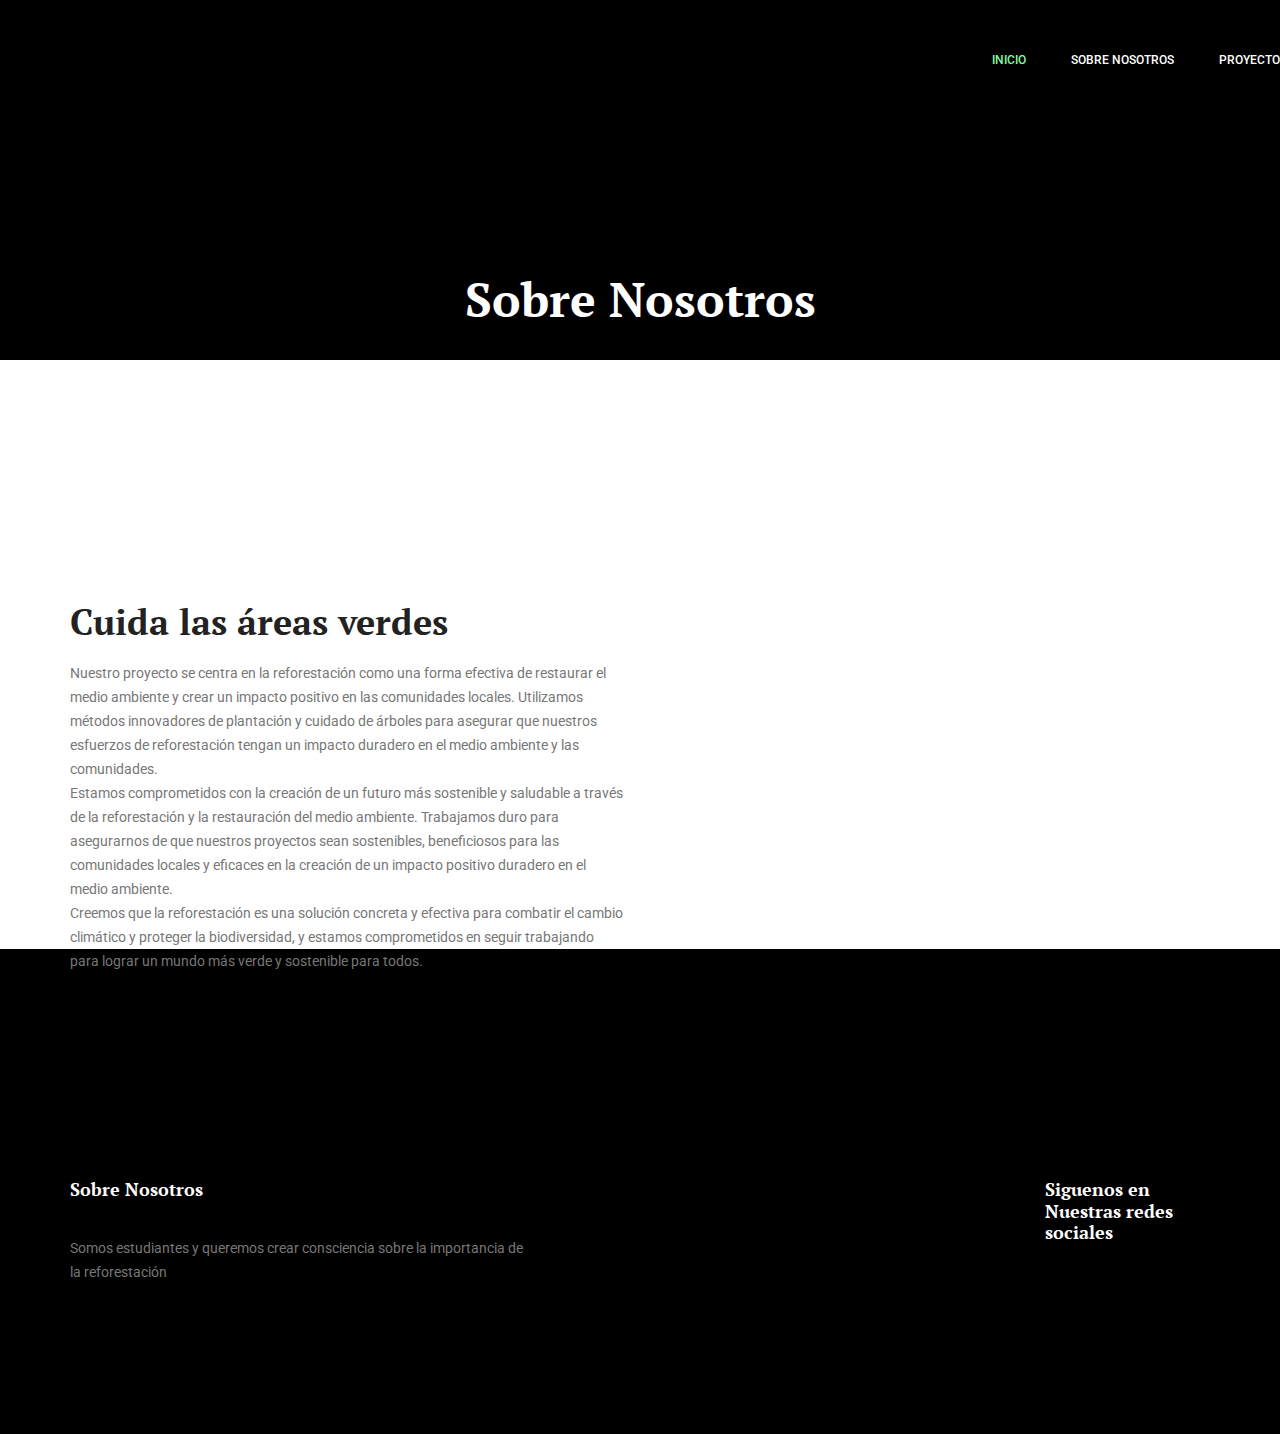
==== about-us.html @ 4fe370c0 "Add files via upload" ====
<!doctype html>
<html lang="en">
    <head>
        <!-- Required meta tags -->
        <meta charset="utf-8">
        <meta name="viewport" content="width=device-width, initial-scale=1, shrink-to-fit=no">
        <title>Sobre Nosotros</title>
        <!-- Bootstrap CSS -->
        <link rel="stylesheet" href="css/bootstrap.css">
        <link rel="stylesheet" href="vendors/linericon/style.css">
        <link rel="stylesheet" href="css/font-awesome.min.css">
        <link rel="stylesheet" href="vendors/owl-carousel/owl.carousel.min.css">
        <link rel="stylesheet" href="vendors/lightbox/simpleLightbox.css">
        <link rel="stylesheet" href="vendors/nice-select/css/nice-select.css">
        <link rel="stylesheet" href="vendors/animate-css/animate.css">
        <link rel="stylesheet" href="vendors/popup/magnific-popup.css">
        <!-- main css -->
        <link rel="stylesheet" href="css/style.css">
        <link rel="stylesheet" href="css/responsive.css">
    </head>
    <body>

   <!--================Header Menu Area =================-->
  <header class="header_area">
    <div class="main_menu">
      <nav class="navbar navbar-expand-lg navbar-light">
        <!-- Brand and toggle get grouped for better mobile display -->
      <!-- <a class="navbar-brand logo_h" href="index.html"><img src="img/arbol.png" alt=""></a> -->
        <!--Aqui se cambia la imagen del logo la que tiene la camara y el Flush-->
        <button class="navbar-toggler" type="button" data-toggle="collapse" data-target="#navbarSupportedContent"
        aria-controls="navbarSupportedContent" aria-expanded="false" aria-label="Toggle navigation">
        <span class="icon-bar"></span>
        <span class="icon-bar"></span>
        <span class="icon-bar"></span>
        </button>
        <!-- Collect the nav links, forms, and other content for toggling -->
        <div class="collapse navbar-collapse offset" id="navbarSupportedContent">
        <ul class="nav navbar-nav menu_nav ml-auto">
          <li class="nav-item active"><a class="nav-link" href="index.html">Inicio</a></li>
          <li class="nav-item"><a class="nav-link" href="about-us.html">Sobre Nosotros</a></li>
          <li class="nav-item"><a class="nav-link" href="project-details.html">Proyecto</a></li>         
        </ul>
        </div>
      </div>
      </nav>
    </div>
    </header>
    <!--================Header Menu Area =================-->

        <!--================Home Banner Area =================-->
        <section class="banner_area">
            <div class="box_1620">
				<div class="banner_inner d-flex align-items-center">
					<div class="container">
						<div class="banner_content text-center">
							<h2>Sobre Nosotros</h2>
							
						</div>
					</div>
				</div>
            </div>
        </section>
        <!--================End Home Banner Area =================-->

        <!--================About Area =================-->
        <section class="about_area pad_top">
        	<div class="container">
        		<div class="about_inner row">
        			<div class="col-lg-6">
        				<div class="about_text">
        					<h3>Cuida las áreas verdes</h3>
        					<p>Nuestro proyecto se centra en la reforestación como una forma efectiva de restaurar el medio ambiente y crear un impacto positivo en las comunidades locales. Utilizamos métodos innovadores de plantación y cuidado de
								 árboles para asegurar que nuestros esfuerzos de reforestación tengan un impacto duradero en el medio ambiente y las comunidades.</p>
								 <p>Estamos comprometidos con la creación de un futuro más sostenible y saludable a través de la reforestación y la restauración del medio ambiente. Trabajamos duro para asegurarnos de que nuestros proyectos sean sostenibles, 
									beneficiosos para las comunidades locales y eficaces en la creación de un impacto positivo duradero en el medio ambiente.</p>
									<p>Creemos que la reforestación es una solución concreta y efectiva para combatir el cambio climático y proteger la biodiversidad, y estamos comprometidos en seguir trabajando para lograr un mundo más verde y sostenible para todos.</p>
        				</div>
        			</div>
        			<div class="col-lg-6">
        				<div class="about_img"><img class="img-fluid" src="img/nosotros.jpeg" alt=""></div>
        			</div>
        		</div>
        	</div>
        </section>
        <!--================End About Area =================-->
        <br>
		<br>
		<br>
        <!--================Instagram Area =================-->
        <section class="instagram_area">
          <div class="container box_1620">
           
            <div class="instagram_image row m0">
              <a href="https://www.instagram.com/p/B5OZJFEFTsO/"><img src="img/instagram/arbol.jpg" alt=""></a>
              <a href="https://www.instagram.com/p/B5OZLNVlB7G/"><img src="img/instagram/arbol2.jpg" alt=""></a>
              <a href="https://www.instagram.com/p/B5OZQHHFkyT/"><img src="img/instagram/arbolescortados.jpg" alt=""></a>
              <a href="https://www.instagram.com/p/B5OZWuBFK3m/"><img src="img/instagram/plan.jpg" alt=""></a>
              <a href="https://www.instagram.com/p/B5OZavFFdlR/"><img src="img/instagram/desforestacion.jpg" alt=""></a>
              <a href="https://www.instagram.com/p/B5OZY0kF2df/"><img src="img/instagram/m.jpg" alt=""></a>
            </div>
          </div>
        </section>
        <!--================End Instagram Area =================-->

        <!--================Footer Area =================-->
        <footer class="footer_area">
        	<div class="container">
        		<div class="row footer_inner">
        			<div class="col-lg-5 col-sm-6">
        				<aside class="f_widget ab_widget">
        					<div class="f_title">
        						<h3>Sobre Nosotros</h3>
        					</div>
        					<p>Somos estudiantes y queremos crear consciencia sobre la importancia de la reforestación</p>
        				</aside>
        			</div>
        			<div class="col-lg-5 col-sm-6">
        				<aside class="f_widget news_widget">
        					<div class="f_title">

        					</div>

        					<div id="mc_embed_signup">
                                <form target="_blank" action="https://spondonit.us12.list-manage.com/subscribe/post?u=1462626880ade1ac87bd9c93a&amp;id=92a4423d01" method="get" class="subscribe_form relative">
                                	<div class="input-group d-flex flex-row">
                                      </div>
                                    <div class="mt-10 info"></div>
                                </form>
                            </div>
        				</aside>
        			</div>
        			<div class="col-lg-2">
        				<aside class="f_widget social_widget">
        					<div class="f_title">
        						<h3>Siguenos en Nuestras redes sociales</h3>
        					</div>
        					<ul class="list">
        						<li><a href="https://www.instagram.com/carlos.armenta5/"><i class="fa fa-facebook"></i></a></li>
        						<li><a href="https://twitter.com/SYSDarkboen"><i class="fa fa-twitter"></i></a></li>
        					</ul>
        				</aside>
        			</div>
        		</div>
        	</div>
        </footer>
        <!--================End Footer Area =================-->






        <!-- Optional JavaScript -->
        <!-- jQuery first, then Popper.js, then Bootstrap JS -->
        <script src="js/jquery-3.3.1.min.js"></script>
        <script src="js/popper.js"></script>
        <script src="js/bootstrap.min.js"></script>
        <script src="js/stellar.js"></script>
        <script src="vendors/lightbox/simpleLightbox.min.js"></script>
        <script src="vendors/nice-select/js/jquery.nice-select.min.js"></script>
        <script src="vendors/isotope/imagesloaded.pkgd.min.js"></script>
        <script src="vendors/isotope/isotope.pkgd.min.js"></script>
        <script src="vendors/owl-carousel/owl.carousel.min.js"></script>
        <script src="vendors/popup/jquery.magnific-popup.min.js"></script>
        <script src="js/jquery.ajaxchimp.min.js"></script>
        <script src="vendors/counter-up/jquery.waypoints.min.js"></script>
        <script src="vendors/counter-up/jquery.counterup.js"></script>
        <script src="js/mail-script.js"></script>
        <script src="js/theme.js"></script>
    </body>
</html>
---- css/style.css ----
/*----------------------------------------------------
Table of Content:
01/ Variables
02/ predefin
03/ header
04/ button
05/ banner
06/ breadcrumb
07/ about
08/ team
09/ project
10/ price
11/ team
12/ blog
13/ video
14/ features
15/ career
16/ contact
17/ footer

=====================================================================*/
/*----------------------------------------------------*/
/*font Variables*/
/*Color Variables*/
/*=================== fonts ====================*/
@import url("https://fonts.googleapis.com/css?family=PT+Serif:400,700|Roboto:300,400,500,700");
/*---------------------------------------------------- */
/*----------------------------------------------------*/
.list {
  list-style: none;
  margin: 0px;
  padding: 0px; }

a {
  text-decoration: none;
  transition: all 0.3s ease-in-out; }
  a:hover, a:focus {
    text-decoration: none;
    outline: none; }

.row.m0 {
  margin: 0px; }

body {
  line-height: 24px;
  font-size: 14px;
  font-family: "Roboto", sans-serif;
  font-weight: normal;
  color: #777777; }

h1, h2, h3, h4, h5, h6 {
  font-family: "PT Serif", serif;
  font-weight: bold; }

button:focus {
  outline: none;
  box-shadow: none; }

.p0 {
  padding-left: 0px;
  padding-right: 0px; }

.p_120 {
  padding-top: 120px;
  padding-bottom: 120px; }

.p_100 {
  padding-top: 100px;
  padding-bottom: 100px; }

.pad_top {
  padding-top: 120px; }

.pad_bt {
  padding-bottom: 120px; }

.mt-25 {
  margin-top: 25px; }

@media (min-width: 1200px) {
  .container {
    max-width: 1170px; } }

@media (min-width: 1620px) {
  .box_1620 {
    max-width: 1620px;
    margin: auto;
    width: 100%;
    padding-left: 0px;
    padding-right: 0px; } }
/* Main Title Area css
============================================================================================ */
.main_title {
  text-align: center;
  max-width: 670px;
  margin: 0px auto 75px; }
  .main_title h2 {
    font-family: "PT Serif", serif;
    font-size: 42px;
    color: #222222;
    margin-bottom: 15px; }
  .main_title p {
    font-size: 14px;
    font-family: "Roboto", sans-serif;
    font-weight: normal;
    line-height: 24px;
    color: #777777;
    margin-bottom: 0px; }

/* End Main Title Area css
============================================================================================ */
/*---------------------------------------------------- */
/*----------------------------------------------------*/
.header_area {
  position: absolute;
  width: 100%;
  top: 0;
  left: 0;
  z-index: 99;
  transition: background 0.4s, all 0.3s linear; }
  .header_area .navbar {
    background: transparent;
    padding: 0px;
    border: 0px;
    border-radius: 0px; }
    .header_area .navbar .nav .nav-item {
      margin-right: 45px; }
      .header_area .navbar .nav .nav-item .nav-link {
        font: 500 12px/120px "Roboto", sans-serif;
        text-transform: uppercase;
        color: #fff;
        padding: 0px;
        display: inline-block; }
        .header_area .navbar .nav .nav-item .nav-link:after {
          display: none; }
      .header_area .navbar .nav .nav-item:hover .nav-link, .header_area .navbar .nav .nav-item.active .nav-link {
        color: #80faa5; }
      .header_area .navbar .nav .nav-item.submenu {
        position: relative; }
        .header_area .navbar .nav .nav-item.submenu ul {
          border: none;
          padding: 0px;
          border-radius: 0px;
          box-shadow: none;
          margin: 0px;
          background: #fff;
          box-shadow: 0px 3px 16px 0px rgba(0, 0, 0, 0.1); }
          @media (min-width: 992px) {
            .header_area .navbar .nav .nav-item.submenu ul {
              position: absolute;
              top: 120%;
              left: 0px;
              min-width: 200px;
              text-align: left;
              opacity: 0;
              transition: all 300ms ease-in;
              visibility: hidden;
              display: block;
              border: none;
              padding: 0px;
              border-radius: 0px; } }
          .header_area .navbar .nav .nav-item.submenu ul:before {
            content: "";
            width: 0;
            height: 0;
            border-style: solid;
            border-width: 10px 10px 0 10px;
            border-color: #eeeeee transparent transparent transparent;
            position: absolute;
            right: 24px;
            top: 45px;
            z-index: 3;
            opacity: 0;
            transition: all 400ms linear; }
          .header_area .navbar .nav .nav-item.submenu ul .nav-item {
            display: block;
            float: none;
            margin-right: 0px;
            border-bottom: 1px solid #ededed;
            margin-left: 0px;
            transition: all 0.4s linear; }
            .header_area .navbar .nav .nav-item.submenu ul .nav-item .nav-link {
              line-height: 45px;
              color: #222222;
              padding: 0px 30px;
              transition: all 150ms linear;
              display: block;
              margin-right: 0px; }
            .header_area .navbar .nav .nav-item.submenu ul .nav-item:last-child {
              border-bottom: none; }
            .header_area .navbar .nav .nav-item.submenu ul .nav-item:hover .nav-link {
              background: #fa333f;
              color: #fff; }
        @media (min-width: 992px) {
          .header_area .navbar .nav .nav-item.submenu:hover ul {
            visibility: visible;
            opacity: 1;
            top: 100%; } }
        .header_area .navbar .nav .nav-item.submenu:hover ul .nav-item {
          margin-top: 0px; }
      .header_area .navbar .nav .nav-item:last-child {
        margin-right: 0px; }
    .header_area .navbar .search {
      font-size: 12px;
      line-height: 60px;
      display: inline-block;
      color: #222222;
      margin-left: 80px; }
      .header_area .navbar .search i {
        font-weight: 600; }
  .header_area.navbar_fixed .main_menu {
    position: fixed;
    width: 100%;
    top: -70px;
    left: 0;
    right: 0;
    background: #000000;
    transform: translateY(70px);
    transition: transform 500ms ease, background 500ms ease;
    -webkit-transition: transform 500ms ease, background 500ms ease;
    box-shadow: 0px 3px 16px 0px rgba(0, 0, 0, 0.1); }
    .header_area.navbar_fixed .main_menu .navbar .nav .nav-item .nav-link {
      line-height: 70px; }

.top_menu {
  background: #f9f9ff; }
  .top_menu .header_social li {
    display: inline-block;
    margin-right: 15px; }
    .top_menu .header_social li a {
      font-size: 14px;
      color: #777777;
      display: inline-block;
      line-height: 42px;
      transition: all 300ms linear 0s; }
    .top_menu .header_social li:last-child {
      margin-right: 0px; }
    .top_menu .header_social li:hover a {
      color: #fa333f; }
  .top_menu .dn_btn {
    line-height: 42px;
    display: inline-block;
    font-size: 12px;
    margin-right: 30px;
    font-family: "Roboto", sans-serif;
    font-weight: normal;
    color: #777777;
    transition: all 300ms linear 0s; }
    .top_menu .dn_btn:hover {
      color: #fa333f; }
    .top_menu .dn_btn:last-child {
      margin-right: 0px; }
  .top_menu .lan_pack {
    height: 30px;
    border: 1px solid #eeeeee;
    border-radius: 3px;
    line-height: 28px;
    font-size: 12px;
    font-family: "Roboto", sans-serif;
    font-weight: 500;
    padding-left: 19px;
    padding-right: 36px;
    color: #777777;
    background: #f9f9ff;
    margin-right: 5px;
    margin-top: 8px; }
    .top_menu .lan_pack .current {
      color: #777777; }
    .top_menu .lan_pack:after {
      content: "\f0d7";
      border: none !important;
      font: normal normal normal 12px/1 FontAwesome;
      transform: rotate(0deg);
      height: auto;
      margin-top: -6px;
      right: 20px; }

/*---------------------------------------------------- */
/*----------------------------------------------------*/
/* Home Banner Area css
============================================================================================ */
.home_banner_area {
  position: relative;
  z-index: 1;
  background: #000000;
  margin-bottom: 120px; }
  .home_banner_area .box_1620 {
    background: url(../img/banner/home-banner.jpg) no-repeat scroll center;
    background-size: cover;
    min-height: 650px;
    border-radius: 12px;
    position: relative;
    bottom: -120px; }
  .home_banner_area .banner_inner {
    position: relative;
    width: 100%;
    min-height: 650px;
    display: flex; }
    .home_banner_area .banner_inner .banner_content {
      color: #fff;
      vertical-align: middle;
      align-self: center; }
      .home_banner_area .banner_inner .banner_content h5 {
        text-transform: uppercase;
        font-family: "Roboto", sans-serif;
        font-size: 14px;
        font-weight: normal;
        margin-bottom: 15px; }
      .home_banner_area .banner_inner .banner_content h3 {
        font-size: 80px;
        font-family: "PT Serif", serif;
        font-weight: bold;
        margin-bottom: 20px;
        line-height: 76px; }
      .home_banner_area .banner_inner .banner_content p {
        font-size: 14px;
        line-height: 24px;
        font-family: "Roboto", sans-serif;
        font-weight: normal;
        max-width: 620px;
        margin: auto; }
      .home_banner_area .banner_inner .banner_content .main_btn {
        margin-top: 40px; }

.blog_banner {
  min-height: 660px;
  position: relative;
  z-index: 1;
  overflow: hidden;
  margin-bottom: 0px; }
  .blog_banner .banner_inner {
    background: #04091e;
    position: relative;
    overflow: hidden;
    width: 100%;
    min-height: 660px;
    z-index: 1; }
    .blog_banner .banner_inner .overlay {
      background: url(../img/banner/home-banner.jpg) no-repeat scroll center center;
      opacity: .5;
      height: 125%;
      position: absolute;
      left: 0px;
      top: 0px;
      width: 100%;
      z-index: -1; }
    .blog_banner .banner_inner .blog_b_text {
      max-width: 700px;
      margin: auto;
      color: #fff; }
      .blog_banner .banner_inner .blog_b_text h2 {
        font-size: 60px;
        font-weight: bold;
        font-family: "PT Serif", serif;
        line-height: 66px;
        margin-bottom: 15px; }
      .blog_banner .banner_inner .blog_b_text p {
        font-size: 16px;
        margin-bottom: 35px; }
      .blog_banner .banner_inner .blog_b_text .white_bg_btn {
        line-height: 42px;
        padding: 0px 45px; }

.banner_box {
  max-width: 1620px;
  margin: auto; }

.banner_area {
  position: relative;
  z-index: 1;
  min-height: 350px;
  background: #000;
  margin-bottom: 120px; }


  .banner_area .box_1620 {
    background: url(../img/about_us.jpeg) no-repeat scroll center center;
    background-size: cover;
    min-height: 360px;
    border-radius: 12px;
    position: relative;
    bottom: -120px;
  }
  .banner_area .box_1621 {
    background: url(../img/contactus.jpg) no-repeat scroll center center;
    background-size: cover;
    min-height: 360px;
    border-radius: 12px;
    position: relative;
    bottom: -120px;
  }
  .banner_area .box_1622 {
    background: url(../img/natureProject.jpg) no-repeat scroll center center;
    background-size: cover;
    min-height: 360px;
    border-radius: 12px;
    position: relative;
    bottom: -120px;
  }
  .banner_area .box_1623 {
    background: url(../img/elements.jpg) no-repeat scroll center center;
    background-size: cover;
    min-height: 360px;
    border-radius: 12px;
    position: relative;
    bottom: -120px;
  }
  .proposal{
    position: relative;
  }


  .banner_area .banner_inner {
    position: relative;
    overflow: hidden;
    width: 100%;
    min-height: 360px;
    z-index: 1; }
    .banner_area .banner_inner .banner_content h2 {
      color: #ffffff;
      font-size: 48px;
      font-family: "PT Serif", serif;
      margin-bottom: 0px;
      font-weight: bold; }
    .banner_area .banner_inner .banner_content .page_link a {
      font-size: 14px;
      color: #000;
      font-family: "Roboto", sans-serif;
      margin-right: 32px;
      position: relative; }
      .banner_area .banner_inner .banner_content .page_link a:before {
        content: "\e87a";
        font-family: 'Linearicons-Free';
        position: absolute;
        right: -25px;
        top: 50%;
        transform: translateY(-50%); }
      .banner_area .banner_inner .banner_content .page_link a:last-child {
        margin-right: 0px; }
        .banner_area .banner_inner .banner_content .page_link a:last-child:before {
          display: none; }
      .banner_area .banner_inner .banner_content .page_link a:hover {
        color: #fa333f; }

/* End Home Banner Area css
============================================================================================ */
/*---------------------------------------------------- */
/*----------------------------------------------------*/
/* Latest Blog Area css
============================================================================================ */
.latest_blog_inner {
  margin-bottom: -30px; }

.l_blog_item {
  margin-bottom: 30px; }
  .l_blog_item .date {
    font-size: 13px;
    font-family: "Roboto", sans-serif;
    font-weight: normal;
    color: #777777;
    margin-top: 20px;
    display: block;
    margin-bottom: 15px; }
  .l_blog_item h4 {
    font-size: 18px;
    line-height: 24px;
    color: #222222;
    border-bottom: 1px solid #eeeeee;
    padding-bottom: 20px;
    margin-bottom: 20px;
    transition: all 300ms linear 0s; }
  .l_blog_item p {
    margin-bottom: 0px; }
  .l_blog_item:hover h4 {
    color: #fa333f; }

/* End Latest Blog Area css
============================================================================================ */
/*================= latest_blog_area css =============*/
.single-recent-blog-post {
  margin-bottom: 30px; }
  .single-recent-blog-post .thumb {
    overflow: hidden; }
    .single-recent-blog-post .thumb img {
      transition: all 0.7s linear; }
  .single-recent-blog-post .details {
    padding-top: 30px; }
    .single-recent-blog-post .details .sec_h4 {
      line-height: 24px;
      padding: 10px 0px 13px;
      transition: all 0.3s linear; }
      .single-recent-blog-post .details .sec_h4:hover {
        color: #777777; }
  .single-recent-blog-post .date {
    font-size: 14px;
    line-height: 24px;
    font-weight: 400; }
  .single-recent-blog-post:hover img {
    transform: scale(1.23) rotate(10deg); }

.tags .tag_btn {
  font-size: 12px;
  font-weight: 500;
  line-height: 20px;
  border: 1px solid #eeeeee;
  display: inline-block;
  padding: 1px 18px;
  text-align: center;
  color: #222222; }
  .tags .tag_btn:before {
    background: #fa333f; }
  .tags .tag_btn + .tag_btn {
    margin-left: 2px; }

/*========= blog_categorie_area css ===========*/
.blog_categorie_area {
  padding-top: 80px;
  padding-bottom: 80px; }

.categories_post {
  position: relative;
  text-align: center;
  cursor: pointer; }
  .categories_post img {
    max-width: 100%; }
  .categories_post .categories_details {
    position: absolute;
    top: 20px;
    left: 20px;
    right: 20px;
    bottom: 20px;
    background: rgba(34, 34, 34, 0.8);
    color: #fff;
    transition: all 0.3s linear;
    display: flex;
    align-items: center;
    justify-content: center; }
    .categories_post .categories_details h5 {
      margin-bottom: 0px;
      font-size: 18px;
      line-height: 26px;
      text-transform: uppercase;
      color: #fff;
      position: relative; }
    .categories_post .categories_details p {
      font-weight: 300;
      font-size: 14px;
      line-height: 26px;
      margin-bottom: 0px; }
    .categories_post .categories_details .border_line {
      margin: 10px 0px;
      background: #fff;
      width: 100%;
      height: 1px; }
  .categories_post:hover .categories_details {
    background: rgba(250, 51, 63, 0.85); }

/*============ blog_left_sidebar css ==============*/
.blog_item {
  margin-bottom: 40px; }

.blog_info {
  padding-top: 30px; }
  .blog_info .post_tag {
    padding-bottom: 20px; }
    .blog_info .post_tag a {
      font: 300 14px/21px "Roboto", sans-serif;
      color: #222222; }
      .blog_info .post_tag a:hover {
        color: #777777; }
      .blog_info .post_tag a.active {
        color: #fa333f; }
  .blog_info .blog_meta li a {
    font: 300 14px/20px "Roboto", sans-serif;
    color: #777777;
    vertical-align: middle;
    padding-bottom: 12px;
    display: inline-block; }
    .blog_info .blog_meta li a i {
      color: #222222;
      font-size: 16px;
      font-weight: 600;
      padding-left: 15px;
      line-height: 20px;
      vertical-align: middle; }
    .blog_info .blog_meta li a:hover {
      color: #fa333f; }

.blog_post img {
  max-width: 100%; }

.blog_details {
  padding-top: 20px; }
  .blog_details h2 {
    font-size: 24px;
    line-height: 36px;
    color: #222222;
    font-weight: 600;
    transition: all 0.3s linear; }
    .blog_details h2:hover {
      color: #fa333f; }
  .blog_details p {
    margin-bottom: 26px; }

.view_btn {
  font-size: 14px;
  line-height: 36px;
  display: inline-block;
  color: #222222;
  font-weight: 500;
  padding: 0px 30px;
  background: #fff; }

.blog_right_sidebar {
  border: 1px solid #eeeeee;
  background: #fafaff;
  padding: 30px; }
  .blog_right_sidebar .widget_title {
    font-size: 18px;
    line-height: 25px;
    background: #fa333f;
    text-align: center;
    color: #fff;
    padding: 8px 0px;
    margin-bottom: 30px; }
  .blog_right_sidebar .search_widget .input-group .form-control {
    font-size: 14px;
    line-height: 29px;
    border: 0px;
    width: 100%;
    font-weight: 300;
    color: #fff;
    padding-left: 20px;
    border-radius: 45px;
    z-index: 0;
    background: #fa333f; }
    .blog_right_sidebar .search_widget .input-group .form-control.placeholder {
      color: #fff; }
    .blog_right_sidebar .search_widget .input-group .form-control:-moz-placeholder {
      color: #fff; }
    .blog_right_sidebar .search_widget .input-group .form-control::-moz-placeholder {
      color: #fff; }
    .blog_right_sidebar .search_widget .input-group .form-control::-webkit-input-placeholder {
      color: #fff; }
    .blog_right_sidebar .search_widget .input-group .form-control:focus {
      box-shadow: none; }
  .blog_right_sidebar .search_widget .input-group .btn-default {
    position: absolute;
    right: 20px;
    background: transparent;
    border: 0px;
    box-shadow: none;
    font-size: 14px;
    color: #fff;
    padding: 0px;
    top: 50%;
    transform: translateY(-50%);
    z-index: 1; }
  .blog_right_sidebar .author_widget {
    text-align: center; }
    .blog_right_sidebar .author_widget h4 {
      font-size: 18px;
      line-height: 20px;
      color: #222222;
      margin-bottom: 5px;
      margin-top: 30px; }
    .blog_right_sidebar .author_widget p {
      margin-bottom: 0px; }
    .blog_right_sidebar .author_widget .social_icon {
      padding: 7px 0px 15px; }
      .blog_right_sidebar .author_widget .social_icon a {
        font-size: 14px;
        color: #222222;
        transition: all 0.2s linear; }
        .blog_right_sidebar .author_widget .social_icon a + a {
          margin-left: 20px; }
        .blog_right_sidebar .author_widget .social_icon a:hover {
          color: #fa333f; }
  .blog_right_sidebar .popular_post_widget .post_item .media-body {
    justify-content: center;
    align-self: center;
    padding-left: 20px; }
    .blog_right_sidebar .popular_post_widget .post_item .media-body h3 {
      font-size: 14px;
      line-height: 20px;
      color: #222222;
      margin-bottom: 4px;
      transition: all 0.3s linear; }
      .blog_right_sidebar .popular_post_widget .post_item .media-body h3:hover {
        color: #fa333f; }
    .blog_right_sidebar .popular_post_widget .post_item .media-body p {
      font-size: 12px;
      line-height: 21px;
      margin-bottom: 0px; }
  .blog_right_sidebar .popular_post_widget .post_item + .post_item {
    margin-top: 20px; }
  .blog_right_sidebar .post_category_widget .cat-list li {
    border-bottom: 2px dotted #eee;
    transition: all 0.3s ease 0s;
    padding-bottom: 12px; }
    .blog_right_sidebar .post_category_widget .cat-list li a {
      font-size: 14px;
      line-height: 20px;
      color: #777; }
      .blog_right_sidebar .post_category_widget .cat-list li a p {
        margin-bottom: 0px; }
    .blog_right_sidebar .post_category_widget .cat-list li + li {
      padding-top: 15px; }
    .blog_right_sidebar .post_category_widget .cat-list li:hover {
      border-color: #fa333f; }
      .blog_right_sidebar .post_category_widget .cat-list li:hover a {
        color: #fa333f; }
  .blog_right_sidebar .newsletter_widget {
    text-align: center; }
    .blog_right_sidebar .newsletter_widget .form-group {
      margin-bottom: 8px; }
    .blog_right_sidebar .newsletter_widget .input-group-prepend {
      margin-right: -1px; }
    .blog_right_sidebar .newsletter_widget .input-group-text {
      background: #fff;
      border-radius: 0px;
      vertical-align: top;
      font-size: 12px;
      line-height: 36px;
      padding: 0px 0px 0px 15px;
      border: 1px solid #eeeeee;
      border-right: 0px; }
    .blog_right_sidebar .newsletter_widget .form-control {
      font-size: 12px;
      line-height: 24px;
      color: #cccccc;
      border: 1px solid #eeeeee;
      border-left: 0px;
      border-radius: 0px; }
      .blog_right_sidebar .newsletter_widget .form-control.placeholder {
        color: #cccccc; }
      .blog_right_sidebar .newsletter_widget .form-control:-moz-placeholder {
        color: #cccccc; }
      .blog_right_sidebar .newsletter_widget .form-control::-moz-placeholder {
        color: #cccccc; }
      .blog_right_sidebar .newsletter_widget .form-control::-webkit-input-placeholder {
        color: #cccccc; }
      .blog_right_sidebar .newsletter_widget .form-control:focus {
        outline: none;
        box-shadow: none; }
    .blog_right_sidebar .newsletter_widget .bbtns {
      background: #fa333f;
      color: #fff;
      font-size: 12px;
      line-height: 38px;
      display: inline-block;
      font-weight: 500;
      padding: 0px 24px 0px 24px;
      border-radius: 0; }
    .blog_right_sidebar .newsletter_widget .text-bottom {
      font-size: 12px; }
  .blog_right_sidebar .tag_cloud_widget ul li {
    display: inline-block; }
    .blog_right_sidebar .tag_cloud_widget ul li a {
      display: inline-block;
      border: 1px solid #eee;
      background: #fff;
      padding: 0px 13px;
      margin-bottom: 8px;
      transition: all 0.3s ease 0s;
      color: #222222;
      font-size: 12px; }
      .blog_right_sidebar .tag_cloud_widget ul li a:hover {
        background: #fa333f;
        color: #fff; }
  .blog_right_sidebar .br {
    width: 100%;
    height: 1px;
    background: #eeeeee;
    margin: 30px 0px; }

.blog-pagination {
  padding-top: 25px;
  padding-bottom: 95px; }
  .blog-pagination .page-link {
    border-radius: 0; }
  .blog-pagination .page-item {
    border: none; }

.page-link {
  background: transparent;
  font-weight: 400; }

.blog-pagination .page-item.active .page-link {
  background-color: #fa333f;
  border-color: transparent;
  color: #fff; }

.blog-pagination .page-link {
  position: relative;
  display: block;
  padding: 0.5rem 0.75rem;
  margin-left: -1px;
  line-height: 1.25;
  color: #8a8a8a;
  border: none; }

.blog-pagination .page-link .lnr {
  font-weight: 600; }

.blog-pagination .page-item:last-child .page-link,
.blog-pagination .page-item:first-child .page-link {
  border-radius: 0; }

.blog-pagination .page-link:hover {
  color: #fff;
  text-decoration: none;
  background-color: #fa333f;
  border-color: #eee; }

/*============ Start Blog Single Styles  =============*/
.single-post-area .social-links {
  padding-top: 10px; }
  .single-post-area .social-links li {
    display: inline-block;
    margin-bottom: 10px; }
    .single-post-area .social-links li a {
      color: #cccccc;
      padding: 7px;
      font-size: 14px;
      transition: all 0.2s linear; }
      .single-post-area .social-links li a:hover {
        color: #222222; }
.single-post-area .blog_details {
  padding-top: 26px; }
  .single-post-area .blog_details p {
    margin-bottom: 10px; }
.single-post-area .quotes {
  margin-top: 20px;
  margin-bottom: 30px;
  padding: 24px 35px 24px 30px;
  background-color: white;
  box-shadow: -20.84px 21.58px 30px 0px rgba(176, 176, 176, 0.1);
  font-size: 14px;
  line-height: 24px;
  color: #777;
  font-style: italic; }
.single-post-area .arrow {
  position: absolute; }
  .single-post-area .arrow .lnr {
    font-size: 20px;
    font-weight: 600; }
.single-post-area .thumb .overlay-bg {
  background: rgba(0, 0, 0, 0.8); }
.single-post-area .navigation-area {
  border-top: 1px solid #eee;
  padding-top: 30px;
  margin-top: 60px; }
  .single-post-area .navigation-area p {
    margin-bottom: 0px; }
  .single-post-area .navigation-area h4 {
    font-size: 18px;
    line-height: 25px;
    color: #222222; }
  .single-post-area .navigation-area .nav-left {
    text-align: left; }
    .single-post-area .navigation-area .nav-left .thumb {
      margin-right: 20px;
      background: #000; }
      .single-post-area .navigation-area .nav-left .thumb img {
        transition: all 300ms linear 0s; }
    .single-post-area .navigation-area .nav-left .lnr {
      margin-left: 20px;
      opacity: 0;
      transition: all 300ms linear 0s; }
    .single-post-area .navigation-area .nav-left:hover .lnr {
      opacity: 1; }
    .single-post-area .navigation-area .nav-left:hover .thumb img {
      opacity: .5; }
    @media (max-width: 767px) {
      .single-post-area .navigation-area .nav-left {
        margin-bottom: 30px; } }
  .single-post-area .navigation-area .nav-right {
    text-align: right; }
    .single-post-area .navigation-area .nav-right .thumb {
      margin-left: 20px;
      background: #000; }
      .single-post-area .navigation-area .nav-right .thumb img {
        transition: all 300ms linear 0s; }
    .single-post-area .navigation-area .nav-right .lnr {
      margin-right: 20px;
      opacity: 0;
      transition: all 300ms linear 0s; }
    .single-post-area .navigation-area .nav-right:hover .lnr {
      opacity: 1; }
    .single-post-area .navigation-area .nav-right:hover .thumb img {
      opacity: .5; }
@media (max-width: 991px) {
  .single-post-area .sidebar-widgets {
    padding-bottom: 0px; } }

.comments-area {
  background: #fafaff;
  border: 1px solid #eee;
  padding: 50px 30px;
  margin-top: 50px; }
  @media (max-width: 414px) {
    .comments-area {
      padding: 50px 8px; } }
  .comments-area h4 {
    text-align: center;
    margin-bottom: 50px;
    color: #222222;
    font-size: 18px; }
  .comments-area h5 {
    font-size: 16px;
    margin-bottom: 0px; }
  .comments-area a {
    color: #222222; }
  .comments-area .comment-list {
    padding-bottom: 48px; }
    .comments-area .comment-list:last-child {
      padding-bottom: 0px; }
    .comments-area .comment-list.left-padding {
      padding-left: 25px; }
    @media (max-width: 413px) {
      .comments-area .comment-list .single-comment h5 {
        font-size: 12px; }
      .comments-area .comment-list .single-comment .date {
        font-size: 11px; }
      .comments-area .comment-list .single-comment .comment {
        font-size: 10px; } }
  .comments-area .thumb {
    margin-right: 20px; }
  .comments-area .date {
    font-size: 13px;
    color: #cccccc;
    margin-bottom: 13px; }
  .comments-area .comment {
    color: #777777;
    margin-bottom: 0px; }
  .comments-area .btn-reply {
    background-color: #fff;
    color: #222222;
    border: 1px solid #eee;
    padding: 2px 18px;
    font-size: 12px;
    display: block;
    font-weight: 600;
    transition: all 300ms linear 0s; }
    .comments-area .btn-reply:hover {
      background-color: #fa333f;
      color: #fff; }

.comment-form {
  background: #fafaff;
  text-align: center;
  border: 1px solid #eee;
  padding: 47px 30px 43px;
  margin-top: 50px;
  margin-bottom: 0px; }
  .comment-form h4 {
    text-align: center;
    margin-bottom: 50px;
    font-size: 18px;
    line-height: 22px;
    color: #222222; }
  .comment-form .name {
    padding-left: 0px; }
    @media (max-width: 767px) {
      .comment-form .name {
        padding-right: 0px;
        margin-bottom: 1rem; } }
  .comment-form .email {
    padding-right: 0px; }
    @media (max-width: 991px) {
      .comment-form .email {
        padding-left: 0px; } }
  .comment-form .form-control {
    padding: 8px 20px;
    background: #fff;
    border: none;
    border-radius: 0px;
    width: 100%;
    font-size: 14px;
    color: #777777;
    border: 1px solid transparent; }
    .comment-form .form-control:focus {
      box-shadow: none;
      border: 1px solid #eee; }
  .comment-form textarea.form-control {
    height: 140px;
    resize: none; }
  .comment-form ::-webkit-input-placeholder {
    /* Chrome/Opera/Safari */
    font-size: 13px;
    color: #777; }
  .comment-form ::-moz-placeholder {
    /* Firefox 19+ */
    font-size: 13px;
    color: #777; }
  .comment-form :-ms-input-placeholder {
    /* IE 10+ */
    font-size: 13px;
    color: #777; }
  .comment-form :-moz-placeholder {
    /* Firefox 18- */
    font-size: 13px;
    color: #777; }

/*============ End Blog Single Styles  =============*/
/*---------------------------------------------------- */
/*----------------------------------------------------*/
/* Reservation Form Area css
============================================================================================ */
.reservation_form_area .res_form_inner {
  max-width: 555px;
  margin: auto;
  box-shadow: 0px 10px 30px 0px rgba(153, 153, 153, 0.1);
  padding: 75px 50px;
  position: relative; }
  .reservation_form_area .res_form_inner:before {
    content: "";
    background: url(../img/contact-shap-1.png);
    position: absolute;
    left: -125px;
    height: 421px;
    width: 98px;
    top: 50%;
    transform: translateY(-50%); }
  .reservation_form_area .res_form_inner:after {
    content: "";
    background: url(../img/contact-shap-2.png);
    position: absolute;
    right: -125px;
    height: 421px;
    width: 98px;
    top: 50%;
    transform: translateY(-50%); }

.reservation_form .form-group input {
  height: 40px;
  border-radius: 0px;
  border: 1px solid #eeeeee;
  outline: none;
  box-shadow: none;
  padding: 0px 15px;
  font-size: 13px;
  font-family: "Roboto", sans-serif;
  font-weight: 300;
  color: #999999; }
  .reservation_form .form-group input.placeholder {
    font-size: 13px;
    font-family: "Roboto", sans-serif;
    font-weight: 300;
    color: #999999; }
  .reservation_form .form-group input:-moz-placeholder {
    font-size: 13px;
    font-family: "Roboto", sans-serif;
    font-weight: 300;
    color: #999999; }
  .reservation_form .form-group input::-moz-placeholder {
    font-size: 13px;
    font-family: "Roboto", sans-serif;
    font-weight: 300;
    color: #999999; }
  .reservation_form .form-group input::-webkit-input-placeholder {
    font-size: 13px;
    font-family: "Roboto", sans-serif;
    font-weight: 300;
    color: #999999; }
.reservation_form .form-group .res_select {
  height: 40px;
  border: 1px solid #eeeeee;
  border-radius: 0px;
  width: 100%;
  padding: 0px 15px;
  line-height: 36px; }
  .reservation_form .form-group .res_select .current {
    font-size: 13px;
    font-family: "Roboto", sans-serif;
    font-weight: 300;
    color: #999999; }
  .reservation_form .form-group .res_select:after {
    content: "\e874";
    font-family: 'Linearicons-Free';
    color: #cccccc;
    transform: rotate(0deg);
    border: none;
    margin-top: -17px;
    font-size: 13px;
    right: 22px; }
.reservation_form .form-group:last-child {
  text-align: center; }

/* End Reservation Form Area css
============================================================================================ */
/*============== contact_area css ================*/
.mapBox {
  height: 420px;
  margin-bottom: 80px; }

.contact_info .info_item {
  position: relative;
  padding-left: 45px; }
  .contact_info .info_item i {
    position: absolute;
    left: 0;
    top: 0;
    font-size: 20px;
    line-height: 24px;
    color: #fa333f;
    font-weight: 600; }
  .contact_info .info_item h6 {
    font-size: 16px;
    line-height: 24px;
    color: "Roboto", sans-serif;
    font-weight: bold;
    margin-bottom: 0px;
    color: #222222; }
    .contact_info .info_item h6 a {
      color: #222222; }
  .contact_info .info_item p {
    font-size: 14px;
    line-height: 24px;
    padding: 2px 0px; }

.contact_form .form-group {
  margin-bottom: 10px; }
  .contact_form .form-group .form-control {
    font-size: 13px;
    line-height: 26px;
    color: #999;
    border: 1px solid #eeeeee;
    font-family: "Roboto", sans-serif;
    border-radius: 0px;
    padding-left: 20px; }
    .contact_form .form-group .form-control:focus {
      box-shadow: none;
      outline: none; }
    .contact_form .form-group .form-control.placeholder {
      color: #999; }
    .contact_form .form-group .form-control:-moz-placeholder {
      color: #999; }
    .contact_form .form-group .form-control::-moz-placeholder {
      color: #999; }
    .contact_form .form-group .form-control::-webkit-input-placeholder {
      color: #999; }
  .contact_form .form-group textarea {
    resize: none; }
    .contact_form .form-group textarea.form-control {
      height: 140px; }
.contact_form .submit_btn {
  margin-top: 20px;
  cursor: pointer; }

/* Contact Success and error Area css
============================================================================================ */
.modal-message .modal-dialog {
  position: absolute;
  top: 36%;
  left: 50%;
  transform: translateX(-50%) translateY(-50%) !important;
  margin: 0px;
  max-width: 500px;
  width: 100%; }
  .modal-message .modal-dialog .modal-content .modal-header {
    text-align: center;
    display: block;
    border-bottom: none;
    padding-top: 50px;
    padding-bottom: 50px; }
    .modal-message .modal-dialog .modal-content .modal-header .close {
      position: absolute;
      right: -15px;
      top: -15px;
      padding: 0px;
      color: #fff;
      opacity: 1;
      cursor: pointer; }
    .modal-message .modal-dialog .modal-content .modal-header h2 {
      display: block;
      text-align: center;
      color: #fa333f;
      padding-bottom: 10px;
      font-family: "Roboto", sans-serif; }
    .modal-message .modal-dialog .modal-content .modal-header p {
      display: block; }

/* End Contact Success and error Area css
============================================================================================ */
/*---------------------------------------------------- */
/*----------------------------------------------------*/
/*============== Elements Area css ================*/
.mb-20 {
  margin-bottom: 20px; }

.mb-30 {
  margin-bottom: 30px; }

.sample-text-area {
  padding: 100px 0px; }
  .sample-text-area .title_color {
    margin-bottom: 30px; }
  .sample-text-area p {
    line-height: 26px; }
    .sample-text-area p b {
      font-weight: bold;
      color: #fa333f; }
    .sample-text-area p i {
      color: #fa333f;
      font-style: italic; }
    .sample-text-area p sup {
      color: #fa333f;
      font-style: italic; }
    .sample-text-area p sub {
      color: #fa333f;
      font-style: italic; }
    .sample-text-area p del {
      color: #fa333f; }
    .sample-text-area p u {
      color: #fa333f; }

/*============== End Elements Area css ================*/
/*==============Elements Button Area css ================*/
.elements_button .title_color {
  margin-bottom: 30px;
  color: #222222; }

.title_color {
  color: #222222; }

.button-group-area {
  margin-top: 15px; }
  .button-group-area:nth-child(odd) {
    margin-top: 40px; }
  .button-group-area:first-child {
    margin-top: 0px; }
  .button-group-area .theme_btn {
    margin-right: 10px; }
  .button-group-area .white_btn {
    margin-right: 10px; }
  .button-group-area .link {
    text-decoration: underline;
    color: #222222;
    background: transparent; }
    .button-group-area .link:hover {
      color: #fff; }
  .button-group-area .disable {
    background: transparent;
    color: #007bff;
    cursor: not-allowed; }
    .button-group-area .disable:before {
      display: none; }

.primary {
  background: #52c5fd; }
  .primary:before {
    background: #2faae6; }

.success {
  background: #4cd3e3; }
  .success:before {
    background: #2ebccd; }

.info {
  background: #38a4ff; }
  .info:before {
    background: #298cdf; }

.warning {
  background: #f4e700; }
  .warning:before {
    background: #e1d608; }

.danger {
  background: #f54940; }
  .danger:before {
    background: #e13b33; }

.primary-border {
  background: transparent;
  border: 1px solid #52c5fd;
  color: #52c5fd; }
  .primary-border:before {
    background: #52c5fd; }

.success-border {
  background: transparent;
  border: 1px solid #4cd3e3;
  color: #4cd3e3; }
  .success-border:before {
    background: #4cd3e3; }

.info-border {
  background: transparent;
  border: 1px solid #38a4ff;
  color: #38a4ff; }
  .info-border:before {
    background: #38a4ff; }

.warning-border {
  background: #fff;
  border: 1px solid #f4e700;
  color: #f4e700; }
  .warning-border:before {
    background: #f4e700; }

.danger-border {
  background: transparent;
  border: 1px solid #f54940;
  color: #f54940; }
  .danger-border:before {
    background: #f54940; }

.link-border {
  background: transparent;
  border: 1px solid #fa333f;
  color: #fa333f; }
  .link-border:before {
    background: #fa333f; }

.radius {
  border-radius: 3px; }

.circle {
  border-radius: 20px; }

.arrow span {
  padding-left: 5px; }

.e-large {
  line-height: 50px;
  padding-top: 0px;
  padding-bottom: 0px; }

.large {
  line-height: 45px;
  padding-top: 0px;
  padding-bottom: 0px; }

.medium {
  line-height: 30px;
  padding-top: 0px;
  padding-bottom: 0px; }

.small {
  line-height: 25px;
  padding-top: 0px;
  padding-bottom: 0px; }

.general {
  line-height: 38px;
  padding-top: 0px;
  padding-bottom: 0px; }

/*==============End Elements Button Area css ================*/
/* =================================== */
/*  Elements Page Styles
/* =================================== */
/*---------- Start Elements Page -------------*/
.generic-banner {
  margin-top: 60px;
  text-align: center; }

.generic-banner .height {
  height: 600px; }

@media (max-width: 767.98px) {
  .generic-banner .height {
    height: 400px; } }
.generic-banner .generic-banner-content h2 {
  line-height: 1.2em;
  margin-bottom: 20px; }

@media (max-width: 991.98px) {
  .generic-banner .generic-banner-content h2 br {
    display: none; } }
.generic-banner .generic-banner-content p {
  text-align: center;
  font-size: 16px; }

@media (max-width: 991.98px) {
  .generic-banner .generic-banner-content p br {
    display: none; } }
.generic-content h1 {
  font-weight: 600; }

.about-generic-area {
  background: #fff; }

.about-generic-area p {
  margin-bottom: 20px; }

.white-bg {
  background: #fff; }

.section-top-border {
  padding: 50px 0;
  border-top: 1px dotted #eee; }

.switch-wrap {
  margin-bottom: 10px; }

.switch-wrap p {
  margin: 0; }

/*---------- End Elements Page -------------*/
.sample-text-area {
  padding: 100px 0 70px 0; }

.sample-text {
  margin-bottom: 0; }

.text-heading {
  margin-bottom: 30px;
  font-size: 24px; }

.typo-list {
  margin-bottom: 10px; }

@media (max-width: 767px) {
  .typo-sec {
    margin-bottom: 30px; } }
@media (max-width: 767px) {
  .element-wrap {
    margin-top: 30px; } }
b, sup, sub, u, del {
  color: #f8b600; }

h1 {
  font-size: 36px; }

h2 {
  font-size: 30px; }

h3 {
  font-size: 24px; }

h4 {
  font-size: 18px; }

h5 {
  font-size: 16px; }

h6 {
  font-size: 14px; }

.typography h1, .typography h2, .typography h3, .typography h4, .typography h5, .typography h6 {
  color: #777777; }

.button-area .border-top-generic {
  padding: 70px 15px;
  border-top: 1px dotted #eee; }

.button-group-area .genric-btn {
  margin-right: 10px;
  margin-top: 10px; }

.button-group-area .genric-btn:last-child {
  margin-right: 0; }

.circle {
  border-radius: 20px; }

.genric-btn {
  display: inline-block;
  outline: none;
  line-height: 40px;
  padding: 0 30px;
  font-size: .8em;
  text-align: center;
  text-decoration: none;
  font-weight: 500;
  cursor: pointer;
  -webkit-transition: all 0.3s ease 0s;
  -moz-transition: all 0.3s ease 0s;
  -o-transition: all 0.3s ease 0s;
  transition: all 0.3s ease 0s; }

.genric-btn:focus {
  outline: none; }

.genric-btn.e-large {
  padding: 0 40px;
  line-height: 50px; }

.genric-btn.large {
  line-height: 45px; }

.genric-btn.medium {
  line-height: 30px; }

.genric-btn.small {
  line-height: 25px; }

.genric-btn.radius {
  border-radius: 3px; }

.genric-btn.circle {
  border-radius: 20px; }

.genric-btn.arrow {
  display: -webkit-inline-box;
  display: -ms-inline-flexbox;
  display: inline-flex;
  -webkit-box-align: center;
  -ms-flex-align: center;
  align-items: center; }

.genric-btn.arrow span {
  margin-left: 10px; }

.genric-btn.default {
  color: #222222;
  background: #f9f9ff;
  border: 1px solid transparent; }

.genric-btn.default:hover {
  border: 1px solid #f9f9ff;
  background: #fff; }

.genric-btn.default-border {
  border: 1px solid #f9f9ff;
  background: #fff; }

.genric-btn.default-border:hover {
  color: #222222;
  background: #f9f9ff;
  border: 1px solid transparent; }

.genric-btn.primary {
  color: #fff;
  background: #f8b600;
  border: 1px solid transparent; }

.genric-btn.primary:hover {
  color: #f8b600;
  border: 1px solid #f8b600;
  background: #fff; }

.genric-btn.primary-border {
  color: #f8b600;
  border: 1px solid #f8b600;
  background: #fff; }

.genric-btn.primary-border:hover {
  color: #fff;
  background: #f8b600;
  border: 1px solid transparent; }

.genric-btn.success {
  color: #fff;
  background: #4cd3e3;
  border: 1px solid transparent; }

.genric-btn.success:hover {
  color: #4cd3e3;
  border: 1px solid #4cd3e3;
  background: #fff; }

.genric-btn.success-border {
  color: #4cd3e3;
  border: 1px solid #4cd3e3;
  background: #fff; }

.genric-btn.success-border:hover {
  color: #fff;
  background: #4cd3e3;
  border: 1px solid transparent; }

.genric-btn.info {
  color: #fff;
  background: #38a4ff;
  border: 1px solid transparent; }

.genric-btn.info:hover {
  color: #38a4ff;
  border: 1px solid #38a4ff;
  background: #fff; }

.genric-btn.info-border {
  color: #38a4ff;
  border: 1px solid #38a4ff;
  background: #fff; }

.genric-btn.info-border:hover {
  color: #fff;
  background: #38a4ff;
  border: 1px solid transparent; }

.genric-btn.warning {
  color: #fff;
  background: #f4e700;
  border: 1px solid transparent; }

.genric-btn.warning:hover {
  color: #f4e700;
  border: 1px solid #f4e700;
  background: #fff; }

.genric-btn.warning-border {
  color: #f4e700;
  border: 1px solid #f4e700;
  background: #fff; }

.genric-btn.warning-border:hover {
  color: #fff;
  background: #f4e700;
  border: 1px solid transparent; }

.genric-btn.danger {
  color: #fff;
  background: #f44a40;
  border: 1px solid transparent; }

.genric-btn.danger:hover {
  color: #f44a40;
  border: 1px solid #f44a40;
  background: #fff; }

.genric-btn.danger-border {
  color: #f44a40;
  border: 1px solid #f44a40;
  background: #fff; }

.genric-btn.danger-border:hover {
  color: #fff;
  background: #f44a40;
  border: 1px solid transparent; }

.genric-btn.link {
  color: #222222;
  background: #f9f9ff;
  text-decoration: underline;
  border: 1px solid transparent; }

.genric-btn.link:hover {
  color: #222222;
  border: 1px solid #f9f9ff;
  background: #fff; }

.genric-btn.link-border {
  color: #222222;
  border: 1px solid #f9f9ff;
  background: #fff;
  text-decoration: underline; }

.genric-btn.link-border:hover {
  color: #222222;
  background: #f9f9ff;
  border: 1px solid transparent; }

.genric-btn.disable {
  color: #222222, 0.3;
  background: #f9f9ff;
  border: 1px solid transparent;
  cursor: not-allowed; }

.generic-blockquote {
  padding: 30px 50px 30px 30px;
  background: #fff;
  border-left: 2px solid #f8b600; }

@media (max-width: 991px) {
  .progress-table-wrap {
    overflow-x: scroll; } }
.progress-table {
  background: #fff;
  padding: 15px 0px 30px 0px;
  min-width: 800px; }

.progress-table .serial {
  width: 11.83%;
  padding-left: 30px; }

.progress-table .country {
  width: 28.07%; }

.progress-table .visit {
  width: 19.74%; }

.progress-table .percentage {
  width: 40.36%;
  padding-right: 50px; }

.progress-table .table-head {
  display: flex; }

.progress-table .table-head .serial, .progress-table .table-head .country, .progress-table .table-head .visit, .progress-table .table-head .percentage {
  color: #222222;
  line-height: 40px;
  text-transform: uppercase;
  font-weight: 500; }

.progress-table .table-row {
  padding: 15px 0;
  border-top: 1px solid #edf3fd;
  display: flex; }

.progress-table .table-row .serial, .progress-table .table-row .country, .progress-table .table-row .visit, .progress-table .table-row .percentage {
  display: flex;
  align-items: center; }

.progress-table .table-row .country img {
  margin-right: 15px; }

.progress-table .table-row .percentage .progress {
  width: 80%;
  border-radius: 0px;
  background: transparent; }

.progress-table .table-row .percentage .progress .progress-bar {
  height: 5px;
  line-height: 5px; }

.progress-table .table-row .percentage .progress .progress-bar.color-1 {
  background-color: #6382e6; }

.progress-table .table-row .percentage .progress .progress-bar.color-2 {
  background-color: #e66686; }

.progress-table .table-row .percentage .progress .progress-bar.color-3 {
  background-color: #f09359; }

.progress-table .table-row .percentage .progress .progress-bar.color-4 {
  background-color: #73fbaf; }

.progress-table .table-row .percentage .progress .progress-bar.color-5 {
  background-color: #73fbaf; }

.progress-table .table-row .percentage .progress .progress-bar.color-6 {
  background-color: #6382e6; }

.progress-table .table-row .percentage .progress .progress-bar.color-7 {
  background-color: #a367e7; }

.progress-table .table-row .percentage .progress .progress-bar.color-8 {
  background-color: #e66686; }

.single-gallery-image {
  margin-top: 30px;
  background-repeat: no-repeat !important;
  background-position: center center !important;
  background-size: cover !important;
  height: 200px;
  -webkit-transition: all 0.3s ease 0s;
  -moz-transition: all 0.3s ease 0s;
  -o-transition: all 0.3s ease 0s;
  transition: all 0.3s ease 0s; }

.single-gallery-image:hover {
  opacity: .8; }

.list-style {
  width: 14px;
  height: 14px; }

.unordered-list li {
  position: relative;
  padding-left: 30px;
  line-height: 1.82em !important; }

.unordered-list li:before {
  content: "";
  position: absolute;
  width: 14px;
  height: 14px;
  border: 3px solid #f8b600;
  background: #fff;
  top: 4px;
  left: 0;
  border-radius: 50%; }

.ordered-list {
  margin-left: 30px; }

.ordered-list li {
  list-style-type: decimal-leading-zero;
  color: #f8b600;
  font-weight: 500;
  line-height: 1.82em !important; }

.ordered-list li span {
  font-weight: 300;
  color: #777777; }

.ordered-list-alpha li {
  margin-left: 30px;
  list-style-type: lower-alpha;
  color: #f8b600;
  font-weight: 500;
  line-height: 1.82em !important; }

.ordered-list-alpha li span {
  font-weight: 300;
  color: #777777; }

.ordered-list-roman li {
  margin-left: 30px;
  list-style-type: lower-roman;
  color: #f8b600;
  font-weight: 500;
  line-height: 1.82em !important; }

.ordered-list-roman li span {
  font-weight: 300;
  color: #777777; }

.single-input {
  display: block;
  width: 100%;
  line-height: 40px;
  border: none;
  outline: none;
  background: #f9f9ff;
  padding: 0 20px; }

.single-input:focus {
  outline: none; }

.input-group-icon {
  position: relative; }

.input-group-icon .icon {
  position: absolute;
  left: 20px;
  top: 0;
  line-height: 40px;
  z-index: 3; }

.input-group-icon .icon i {
  color: #797979; }

.input-group-icon .single-input {
  padding-left: 45px; }

.single-textarea {
  display: block;
  width: 100%;
  line-height: 40px;
  border: none;
  outline: none;
  background: #f9f9ff;
  padding: 0 20px;
  height: 100px;
  resize: none; }

.single-textarea:focus {
  outline: none; }

.single-input-primary {
  display: block;
  width: 100%;
  line-height: 40px;
  border: 1px solid transparent;
  outline: none;
  background: #f9f9ff;
  padding: 0 20px; }

.single-input-primary:focus {
  outline: none;
  border: 1px solid #f8b600; }

.single-input-accent {
  display: block;
  width: 100%;
  line-height: 40px;
  border: 1px solid transparent;
  outline: none;
  background: #f9f9ff;
  padding: 0 20px; }

.single-input-accent:focus {
  outline: none;
  border: 1px solid #eb6b55; }

.single-input-secondary {
  display: block;
  width: 100%;
  line-height: 40px;
  border: 1px solid transparent;
  outline: none;
  background: #f9f9ff;
  padding: 0 20px; }

.single-input-secondary:focus {
  outline: none;
  border: 1px solid #f09359; }

.default-switch {
  width: 35px;
  height: 17px;
  border-radius: 8.5px;
  background: #fff;
  position: relative;
  cursor: pointer; }

.default-switch input {
  position: absolute;
  left: 0;
  top: 0;
  right: 0;
  bottom: 0;
  width: 100%;
  height: 100%;
  opacity: 0;
  cursor: pointer; }

.default-switch input + label {
  position: absolute;
  top: 1px;
  left: 1px;
  width: 15px;
  height: 15px;
  border-radius: 50%;
  background: #f8b600;
  -webkit-transition: all 0.2s;
  -moz-transition: all 0.2s;
  -o-transition: all 0.2s;
  transition: all 0.2s;
  box-shadow: 0px 4px 5px 0px rgba(0, 0, 0, 0.2);
  cursor: pointer; }

.default-switch input:checked + label {
  left: 19px; }

.single-element-widget {
  margin-bottom: 30px; }

.primary-switch {
  width: 35px;
  height: 17px;
  border-radius: 8.5px;
  background: #fff;
  position: relative;
  cursor: pointer; }

.primary-switch input {
  position: absolute;
  left: 0;
  top: 0;
  right: 0;
  bottom: 0;
  width: 100%;
  height: 100%;
  opacity: 0; }

.primary-switch input + label {
  position: absolute;
  left: 0;
  top: 0;
  right: 0;
  bottom: 0;
  width: 100%;
  height: 100%; }

.primary-switch input + label:before {
  content: "";
  position: absolute;
  left: 0;
  top: 0;
  right: 0;
  bottom: 0;
  width: 100%;
  height: 100%;
  background: transparent;
  border-radius: 8.5px;
  cursor: pointer;
  -webkit-transition: all 0.2s;
  -moz-transition: all 0.2s;
  -o-transition: all 0.2s;
  transition: all 0.2s; }

.primary-switch input + label:after {
  content: "";
  position: absolute;
  top: 1px;
  left: 1px;
  width: 15px;
  height: 15px;
  border-radius: 50%;
  background: #fff;
  -webkit-transition: all 0.2s;
  -moz-transition: all 0.2s;
  -o-transition: all 0.2s;
  transition: all 0.2s;
  box-shadow: 0px 4px 5px 0px rgba(0, 0, 0, 0.2);
  cursor: pointer; }

.primary-switch input:checked + label:after {
  left: 19px; }

.primary-switch input:checked + label:before {
  background: #f8b600; }

.confirm-switch {
  width: 35px;
  height: 17px;
  border-radius: 8.5px;
  background: #fff;
  position: relative;
  cursor: pointer; }

.confirm-switch input {
  position: absolute;
  left: 0;
  top: 0;
  right: 0;
  bottom: 0;
  width: 100%;
  height: 100%;
  opacity: 0; }

.confirm-switch input + label {
  position: absolute;
  left: 0;
  top: 0;
  right: 0;
  bottom: 0;
  width: 100%;
  height: 100%; }

.confirm-switch input + label:before {
  content: "";
  position: absolute;
  left: 0;
  top: 0;
  right: 0;
  bottom: 0;
  width: 100%;
  height: 100%;
  background: transparent;
  border-radius: 8.5px;
  -webkit-transition: all 0.2s;
  -moz-transition: all 0.2s;
  -o-transition: all 0.2s;
  transition: all 0.2s;
  cursor: pointer; }

.confirm-switch input + label:after {
  content: "";
  position: absolute;
  top: 1px;
  left: 1px;
  width: 15px;
  height: 15px;
  border-radius: 50%;
  background: #fff;
  -webkit-transition: all 0.2s;
  -moz-transition: all 0.2s;
  -o-transition: all 0.2s;
  transition: all 0.2s;
  box-shadow: 0px 4px 5px 0px rgba(0, 0, 0, 0.2);
  cursor: pointer; }

.confirm-switch input:checked + label:after {
  left: 19px; }

.confirm-switch input:checked + label:before {
  background: #4cd3e3; }

.primary-checkbox {
  width: 16px;
  height: 16px;
  border-radius: 3px;
  background: #fff;
  position: relative;
  cursor: pointer; }

.primary-checkbox input {
  position: absolute;
  left: 0;
  top: 0;
  right: 0;
  bottom: 0;
  width: 100%;
  height: 100%;
  opacity: 0; }

.primary-checkbox input + label {
  position: absolute;
  left: 0;
  top: 0;
  right: 0;
  bottom: 0;
  width: 100%;
  height: 100%;
  border-radius: 3px;
  cursor: pointer;
  border: 1px solid #f1f1f1; }

.single-defination h4 {
  color: #222222; }

.primary-checkbox input:checked + label {
  background: url(../img/elements/primary-check.png) no-repeat center center/cover;
  border: none; }

.confirm-checkbox {
  width: 16px;
  height: 16px;
  border-radius: 3px;
  background: #fff;
  position: relative;
  cursor: pointer; }

.confirm-checkbox input {
  position: absolute;
  left: 0;
  top: 0;
  right: 0;
  bottom: 0;
  width: 100%;
  height: 100%;
  opacity: 0; }

.confirm-checkbox input + label {
  position: absolute;
  left: 0;
  top: 0;
  right: 0;
  bottom: 0;
  width: 100%;
  height: 100%;
  border-radius: 3px;
  cursor: pointer;
  border: 1px solid #f1f1f1; }

.confirm-checkbox input:checked + label {
  background: url(../img/elements/success-check.png) no-repeat center center/cover;
  border: none; }

.disabled-checkbox {
  width: 16px;
  height: 16px;
  border-radius: 3px;
  background: #fff;
  position: relative;
  cursor: pointer; }

.disabled-checkbox input {
  position: absolute;
  left: 0;
  top: 0;
  right: 0;
  bottom: 0;
  width: 100%;
  height: 100%;
  opacity: 0; }

.disabled-checkbox input + label {
  position: absolute;
  left: 0;
  top: 0;
  right: 0;
  bottom: 0;
  width: 100%;
  height: 100%;
  border-radius: 3px;
  cursor: pointer;
  border: 1px solid #f1f1f1; }

.disabled-checkbox input:disabled {
  cursor: not-allowed;
  z-index: 3; }

.disabled-checkbox input:checked + label {
  background: url(../img/elements/disabled-check.png) no-repeat center center/cover;
  border: none; }

.primary-radio {
  width: 16px;
  height: 16px;
  border-radius: 8px;
  background: #fff;
  position: relative;
  cursor: pointer; }

.primary-radio input {
  position: absolute;
  left: 0;
  top: 0;
  right: 0;
  bottom: 0;
  width: 100%;
  height: 100%;
  opacity: 0; }

.primary-radio input + label {
  position: absolute;
  left: 0;
  top: 0;
  right: 0;
  bottom: 0;
  width: 100%;
  height: 100%;
  border-radius: 8px;
  cursor: pointer;
  border: 1px solid #f1f1f1; }

.primary-radio input:checked + label {
  background: url(../img/elements/primary-radio.png) no-repeat center center/cover;
  border: none; }

.confirm-radio {
  width: 16px;
  height: 16px;
  border-radius: 8px;
  background: #fff;
  position: relative;
  cursor: pointer; }

.confirm-radio input {
  position: absolute;
  left: 0;
  top: 0;
  right: 0;
  bottom: 0;
  width: 100%;
  height: 100%;
  opacity: 0; }

.confirm-radio input + label {
  position: absolute;
  left: 0;
  top: 0;
  right: 0;
  bottom: 0;
  width: 100%;
  height: 100%;
  border-radius: 8px;
  cursor: pointer;
  border: 1px solid #f1f1f1; }

.confirm-radio input:checked + label {
  background: url(../img/elements/success-radio.png) no-repeat center center/cover;
  border: none; }

.disabled-radio {
  width: 16px;
  height: 16px;
  border-radius: 8px;
  background: #fff;
  position: relative;
  cursor: pointer; }

.disabled-radio input {
  position: absolute;
  left: 0;
  top: 0;
  right: 0;
  bottom: 0;
  width: 100%;
  height: 100%;
  opacity: 0; }

.disabled-radio input + label {
  position: absolute;
  left: 0;
  top: 0;
  right: 0;
  bottom: 0;
  width: 100%;
  height: 100%;
  border-radius: 8px;
  cursor: pointer;
  border: 1px solid #f1f1f1; }

.disabled-radio input:disabled {
  cursor: not-allowed;
  z-index: 3; }

.unordered-list {
  list-style: none;
  padding: 0px;
  margin: 0px; }

.ordered-list {
  list-style: none;
  padding: 0px; }

.disabled-radio input:checked + label {
  background: url(../img/elements/disabled-radio.png) no-repeat center center/cover;
  border: none; }

.default-select {
  height: 40px; }

.default-select .nice-select {
  border: none;
  border-radius: 0px;
  height: 40px;
  background: #fff;
  padding-left: 20px;
  padding-right: 40px; }

.default-select .nice-select .list {
  margin-top: 0;
  border: none;
  border-radius: 0px;
  box-shadow: none;
  width: 100%;
  padding: 10px 0 10px 0px; }

.default-select .nice-select .list .option {
  font-weight: 300;
  -webkit-transition: all 0.3s ease 0s;
  -moz-transition: all 0.3s ease 0s;
  -o-transition: all 0.3s ease 0s;
  transition: all 0.3s ease 0s;
  line-height: 28px;
  min-height: 28px;
  font-size: 12px;
  padding-left: 20px; }

.default-select .nice-select .list .option.selected {
  color: #f8b600;
  background: transparent; }

.default-select .nice-select .list .option:hover {
  color: #f8b600;
  background: transparent; }

.default-select .current {
  margin-right: 50px;
  font-weight: 300; }

.default-select .nice-select::after {
  right: 20px; }

@media (max-width: 991px) {
  .left-align-p p {
    margin-top: 20px; } }
.form-select {
  height: 40px;
  width: 100%; }

.form-select .nice-select {
  border: none;
  border-radius: 0px;
  height: 40px;
  background: #f9f9ff !important;
  padding-left: 45px;
  padding-right: 40px;
  width: 100%; }

.form-select .nice-select .list {
  margin-top: 0;
  border: none;
  border-radius: 0px;
  box-shadow: none;
  width: 100%;
  padding: 10px 0 10px 0px; }

.mt-10 {
  margin-top: 10px; }

.form-select .nice-select .list .option {
  font-weight: 300;
  -webkit-transition: all 0.3s ease 0s;
  -moz-transition: all 0.3s ease 0s;
  -o-transition: all 0.3s ease 0s;
  transition: all 0.3s ease 0s;
  line-height: 28px;
  min-height: 28px;
  font-size: 12px;
  padding-left: 45px; }

.form-select .nice-select .list .option.selected {
  color: #f8b600;
  background: transparent; }

.form-select .nice-select .list .option:hover {
  color: #f8b600;
  background: transparent; }

.form-select .current {
  margin-right: 50px;
  font-weight: 300; }

.form-select .nice-select::after {
  right: 20px; }

/*---------------------------------------------------- */
/*----------------------------------------------------*/
/* Main Button Area css
============================================================================================ */
.main_btn {
  display: inline-block;
  background: #fa333f;
  padding: 0px 40px;
  color: #fff;
  font-family: "Roboto", sans-serif;
  font-size: 13px;
  font-weight: 500;
  line-height: 48px;
  border-radius: 0px;
  outline: none !important;
  box-shadow: none !important;
  text-align: center;
  border: 1px solid #fa333f;
  cursor: pointer;
  border-radius: 5px;
  transition: all 300ms linear 0s; }
  .main_btn:hover {
    background: transparent;
    color: #fa333f; }

.main_btn2 {
  display: inline-block;
  background: #f9f9ff;
  padding: 0px 45px;
  color: #222222;
  font-family: "Roboto", sans-serif;
  font-size: 13px;
  font-weight: 500;
  line-height: 48px;
  border-radius: 5px;
  outline: none !important;
  box-shadow: none !important;
  text-align: center;
  border: 1px solid #eeeeee;
  cursor: pointer;
  transition: all 300ms linear 0s; }
  .main_btn2:hover {
    background: #fa333f;
    color: #fff;
    border-color: #fa333f;
    box-shadow: 0px 10px 20px 0px rgba(250, 51, 63, 0.25); }

.submit_btn {
  width: auto;
  display: inline-block;
  background: #fa333f;
  padding: 0px 50px;
  color: #fff;
  font-family: "Roboto", sans-serif;
  font-size: 13px;
  font-weight: 500;
  line-height: 50px;
  border-radius: 5px;
  outline: none !important;
  box-shadow: none !important;
  text-align: center;
  border: 1px solid #fa333f;
  cursor: pointer;
  transition: all 300ms linear 0s; }
  .submit_btn:hover {
    background: transparent;
    color: #fa333f; }

.white_bg_btn {
  display: inline-block;
  background: #f9f9ff;
  padding: 0px 35px;
  color: #222222;
  font-family: "Roboto", sans-serif;
  font-size: 13px;
  font-weight: 500;
  line-height: 34px;
  border-radius: 0px;
  outline: none !important;
  box-shadow: none !important;
  text-align: center;
  border: 1px solid #eeeeee;
  cursor: pointer;
  transition: all 300ms linear 0s; }
  .white_bg_btn:hover {
    background: #fa333f;
    color: #fff;
    border-color: #fa333f; }

.black_btn {
  padding: 0px 44px;
  line-height: 50px;
  background: #222222;
  color: #fa333f;
  display: inline-block;
  border-radius: 5px;
  font-size: 13px;
  font-family: "Roboto", sans-serif;
  font-weight: 500;
  transition: all 300ms linear 0s; }
  .black_btn:hover {
    background: #fa333f;
    color: #222222; }

/* End Main Button Area css
============================================================================================ */
/*---------------------------------------------------- */
/*----------------------------------------------------*/
/* Galley Area css
============================================================================================ */
.home_blog_inner {
  margin-bottom: -50px; }

.h_blog_item {
  margin-bottom: 50px; }
  .h_blog_item .col-lg-6 {
    vertical-align: middle;
    align-self: center; }
  .h_blog_item .h_blog_img {
    border-radius: 10px; }
  .h_blog_item .h_blog_text {
    padding-top: 60px;
    padding-bottom: 60px; }
    .h_blog_item .h_blog_text .h_blog_text_inner {
      background: #fff;
      padding: 75px 90px;
      border-radius: 10px; }
      .h_blog_item .h_blog_text .h_blog_text_inner.left {
        margin-left: -67px;
        position: relative;
        z-index: 2; }
      .h_blog_item .h_blog_text .h_blog_text_inner.right {
        margin-right: -67px;
        position: relative;
        z-index: 2; }
      .h_blog_item .h_blog_text .h_blog_text_inner h4 {
        color: #222222;
        font-size: 42px;
        margin-bottom: 15px; }
      .h_blog_item .h_blog_text .h_blog_text_inner p {
        margin-bottom: 30px; }

/* End Gallery Area css
============================================================================================ */
/* Portfolio Details Area css
============================================================================================ */
.portfolio_details_inner .row {
  margin-bottom: 65px; }
.portfolio_details_inner p {
  margin-bottom: 30px;
  font-size: 14px; }
  .portfolio_details_inner p:last-child {
    margin-bottom: 0px; }
.portfolio_details_inner .portfolio_right_text {
  padding-left: 98px; }
  .portfolio_details_inner .portfolio_right_text h4 {
    color: #222222;
    font-size: 21px;
    text-transform: uppercase;
    margin-bottom: 18px; }
  .portfolio_details_inner .portfolio_right_text p {
    margin-bottom: 25px;
    font-size: 14px; }
  .portfolio_details_inner .portfolio_right_text .list li {
    margin-bottom: 7px;
    color: #777777;
    font-weight: normal;
    font-size: 14px; }
    .portfolio_details_inner .portfolio_right_text .list li span {
      font-size: 14px;
      color: #222222;
      font-weight: bold;
      width: 97px;
      display: inline-block; }
    .portfolio_details_inner .portfolio_right_text .list li:last-child {
      margin-bottom: 0px; }
    .portfolio_details_inner .portfolio_right_text .list li i {
      color: #f1cd09; }

.social_details {
  margin-top: 50px; }
  .social_details li {
    display: inline-block;
    margin-right: 14px; }
    .social_details li a {
      font-size: 14px; }
      .social_details li a i {
        color: #222222 !important; }
        .social_details li a i:hover {
          color: #fa333f !important; }
    .social_details li:last-child {
      margin-right: 0px; }

/* End Portfolio Details Area css
============================================================================================ */
/*---------------------------------------------------- */
/*----------------------------------------------------*/
/* Service Area css
============================================================================================ */
.service_inner .service_text {
  background: #f9f9ff;
  height: 100%;
  padding-left: 40px;
  padding-right: 40px;
  padding-top: 95px; }
  .service_inner .service_text h4 {
    color: #222222;
    font-size: 20px;
    line-height: 27px;
    margin-bottom: 15px; }
  .service_inner .service_text p {
    margin-bottom: 0px; }

/* End Service Area css
============================================================================================ */
/* About Area css
============================================================================================ */
.about_inner .col-lg-6 {
  vertical-align: middle;
  align-self: center; }
.about_inner .about_text h3 {
  color: #222222;
  font-size: 36px;
  margin-bottom: 18px; }
.about_inner .about_text h5 {
  font-size: 16px;
  color: #222222;
  font-family: "Roboto", sans-serif;
  margin-bottom: 10px; }
.about_inner .about_text p {
  margin-bottom: 0px; }

/* End About Area css
============================================================================================ */
/*---------------------------------------------------- */
/*----------------------------------------------------*/
/* Testimonials Area css
============================================================================================ */
.feedback_inner {
  background: #f9f9ff;
  border-radius: 10px; }
  .feedback_inner .col-lg-5 {
    vertical-align: middle;
    align-self: center; }

.feedback_text {
  padding-left: 95px;
  padding-right: 55px; }
  .feedback_text h3 {
    color: #222222;
    font-size: 36px;
    margin-bottom: 15px; }

.testi_slider_inner {
  background: #fff;
  box-shadow: 0px 10px 30px 0px rgba(157, 157, 157, 0.2);
  margin-right: 95px;
  border-radius: 10px; }
  .testi_slider_inner .testi_slider {
    padding: 40px; }
    .testi_slider_inner .testi_slider .item .media .d-flex {
      padding-right: 25px; }
    .testi_slider_inner .testi_slider .item .media .media-body p {
      font-style: italic;
      margin-bottom: 20px; }
    .testi_slider_inner .testi_slider .item .media .media-body h4 {
      color: #222222;
      font-size: 18px; }
    .testi_slider_inner .testi_slider .item .media .media-body h5 {
      font-size: 14px;
      font-family: "Roboto", sans-serif;
      font-weight: normal; }

/* End Testimonials Area css
============================================================================================ */
/*---------------------------------------------------- */
/*----------------------------------------------------*/
/* Instagram Area css
============================================================================================ */
.instagram_area {
  position: relative; }
  .instagram_area .insta_btn {
    position: absolute;
    left: 50%;
    top: 50%;
    transform: translateX(-50%) translateY(-50%);
    z-index: 2; }
    .instagram_area .insta_btn .theme_btn {
      background: #fff;
      border-radius: 5px;
      padding: 0px 45px;
      line-height: 50px;
      color: #222222;
      font-size: 13px;
      font-family: "Roboto", sans-serif;
      font-weight: 500; }
  .instagram_area.top_pad {
    padding-top: 120px; }

.instagram_image {
  margin-bottom: -120px !important; }
  .instagram_image a {
    flex: 0 0 16.667%;
    max-width: 16.667%;
    display: block;
    overflow: hidden; }
    .instagram_image a img {
      width: 100%;
      transition: all 300ms ease; }
    .instagram_image a:hover img {
      transform: scale(1.05); }

/* End Instagram Area css
============================================================================================ */
/*---------------------------------------------------- */
/*----------------------------------------------------*/
/* Footer Area css
============================================================================================ */
.footer_area {
  background: #000;
  padding-top: 230px;
  padding-bottom: 120px; }

.f_title {
  margin-bottom: 35px; }
  .f_title h3 {
    color: #fff;
    font-size: 18px;
    font-weight: bold;
    font-family: "PT Serif", serif;
    margin-bottom: 0px; }

.ab_widget p {
  font-size: 14px;
  line-height: 24px;
  font-family: "Roboto", sans-serif;
  color: #777777;
  margin-bottom: 30px; }
  .ab_widget p a {
    color: #fa333f; }
  .ab_widget p + p {
    margin-bottom: 0px; }

.news_widget {
  padding-right: 15px; }
  .news_widget p {
    font-size: 14px;
    line-height: 24px;
    font-family: "Roboto", sans-serif;
    color: #777777;
    margin-bottom: 15px; }
  .news_widget .input-group input {
    height: 40px;
    background: transparent;
    border-radius: 0px;
    width: 80%;
    border: none;
    padding: 0px 15px;
    border: 1px solid #1e233b;
    font-size: 14px;
    font-family: "Roboto", sans-serif;
    color: #cccccc;
    outline: none;
    box-shadow: none; }
    .news_widget .input-group input.placeholder {
      font-size: 14px;
      font-family: "Roboto", sans-serif;
      font-weight: normal;
      color: #cccccc; }
    .news_widget .input-group input:-moz-placeholder {
      font-size: 14px;
      font-family: "Roboto", sans-serif;
      font-weight: normal;
      color: #cccccc; }
    .news_widget .input-group input::-moz-placeholder {
      font-size: 14px;
      font-family: "Roboto", sans-serif;
      font-weight: normal;
      color: #cccccc; }
    .news_widget .input-group input::-webkit-input-placeholder {
      font-size: 14px;
      font-family: "Roboto", sans-serif;
      font-weight: normal;
      color: #cccccc; }
  .news_widget .input-group .sub-btn {
    border-radius: 0px;
    background: #fa333f;
    outline: none !important;
    box-shadow: none !important;
    padding: 0px;
    width: 42px;
    cursor: pointer;
    color: #fff; }

.social_widget p {
  font-size: 14px;
  line-height: 24px;
  font-family: "Roboto", sans-serif;
  color: #777777;
  margin-bottom: 10px; }
.social_widget .list li {
  margin-right: 17px;
  display: inline-block; }
  .social_widget .list li a {
    color: #cccccc;
    font-size: 14px;
    transition: all 300ms linear 0s; }
  .social_widget .list li:last-child {
    margin-right: 0px; }
  .social_widget .list li:hover a {
    color: #fa333f; }

.copy_right_text {
  text-align: center;
  margin-top: 60px; }
  .copy_right_text p a {
    color: #fa333f; }

/* End Footer Area css
============================================================================================ */
/*---------------------------------------------------- */

/*# sourceMappingURL=style.css.map */
---- css/responsive.css ----
@media (max-width:1619px){
	/* Main Menu Area css
	============================================================================================ */
   .header_area .navbar .search {
		margin-left: 40px;
	}
	/* End Main Menu Area css
	============================================================================================ */
	.testimonials_area .owl-prev, .testimonials_area .owl-next {
		right: 15px;
	}
	.service_inner .service_text {
		padding-left: 20px;
		padding-right: 20px;
		padding-top: 10px;
	}
}
@media (max-width:1300px){
	.testimonials_area .owl-prev, .testimonials_area .owl-next {
		right: auto;
		left: 50%;
		transform: translateX(-50%);
		bottom: 25px;
		top: auto;
	}
	.testimonials_area .owl-prev{
		transform: rotate(90deg);
	}
	.testimonials_area .owl-next{
		transform: rotate(90deg);
		margin-left: -40px;
	}
}
@media (max-width:1199px){
	/* Main Menu Area css
	============================================================================================ */
	.header_area .navbar .nav .nav-item {
		margin-right: 28px;
	}
	/* End Main Menu Area css
	============================================================================================ */
	/* Home Banner Area css
	============================================================================================ */
	.home_banner_area {
		min-height: 728px;
		margin-bottom: 0px;
	}
	.home_banner_area .banner_inner {
		min-height: 650px;
	}
	/* End Home Banner Area css
	============================================================================================ */
	.header_area .navbar .nav .nav-item .nav-link {
		line-height: 80px;
	}
	.home_banner_area .box_1620 {
		bottom: -79px;
		border-radius: 0px;
	}
	.h_blog_item .h_blog_text {
		padding-top: 0px;
		padding-bottom: 0px;
	}
	.service_inner .service_text p {
		margin-bottom: 0px;
		font-size: 12px;
	}
	.service_inner .service_text h4 {
		font-size: 16px;
		line-height: 22px;
		margin-bottom: 5px;
	}
	.banner_area .box_1620 {
		bottom: -80px;
		border-radius: 0px;
	}
	.banner_area {
		min-height: 440px;
		margin-bottom: 0px;
	}
	.portfolio_details_inner .portfolio_right_text {
		padding-left: 0px;
	}
}

@media (max-width:991px){
	/* Main Menu Area css
	============================================================================================ */
    .navbar-toggler {
        border: none;
        border-radius: 0px;
        padding: 0px;
        cursor: pointer;
        margin-top: 27px;
        margin-bottom: 23px;
    }
	.header_area .navbar {
		background: #000;
	}
    .navbar-toggler[aria-expanded="false"] span:nth-child(2) {
		opacity: 1;
	}
	.navbar-toggler[aria-expanded="true"] span:nth-child(2) {
		opacity: 0;
	}
	.navbar-toggler[aria-expanded="true"] span:first-child {
		transform: rotate(-45deg);
		position: relative;
		top: 7.5px;
	}
	.navbar-toggler[aria-expanded="true"] span:last-child {
		transform: rotate(45deg);
		bottom: 6px;
		position: relative;
	}
	.navbar-toggler span{
		display: block;
		width: 25px;
		height: 3px;
		background: #fff;
		margin: auto;
		margin-bottom: 4px;
		transition: all 400ms linear;
		cursor: pointer;
	}
    .navbar .container{
        padding-left: 15px;
        padding-right: 15px;
    }
    .nav{
        padding: 0px 0px;
    }
	.header_area + section, .header_area + row, .header_area + div {
		margin-top: 117px;
	}
    .header_top .nav{
        padding: 0px;
    }
    .header_area .navbar .nav .nav-item .nav-link{
        line-height: 40px;
        margin-right: 0px;
        display: block;
		border-bottom: 1px solid #ededed33;
		border-radius: 0px;
    }
	.header_area.navbar_fixed .main_menu .navbar .nav .nav-item .nav-link {
		line-height: 40px;
	}
    .header_area .navbar .search{
        margin-left: 0px;
    }
	.header_area .navbar-collapse{
		max-height: 340px;
		overflow-y: scroll;
	}
	.header_area .navbar .nav .nav-item.submenu ul .nav-item .nav-link {
		padding: 0px 15px;
	}
	.header_area .navbar .nav .nav-item {
		margin-right: 0px;
	}
	.header_area + section, .header_area + row, .header_area + div {
		margin-top: 0px;
	}
	/* End Main Menu Area css
	============================================================================================ */
	/* Blog page Area css
	============================================================================================ */
	.categories_post img{
        width: 100%;
    }
	.categories_post {
		max-width: 360px;
		margin: 0 auto;
	}
	.blog_categorie_area .col-lg-4{
        margin-top: 30px;
    }
    .blog_area{
        padding-bottom: 80px;
    }
    .single-post-area .blog_right_sidebar{
        margin-top: 30px;
    }
	/* End Blog page Area css
	============================================================================================ */
	
	/* Contact Page Area css
	============================================================================================ */
	.contact_info{
		margin-bottom: 50px;
	}
	.c_details_list{
		margin-top: 30px;
	}
	/* End Contact page Area css
	============================================================================================ */
	.home_banner_area .donation_inner{
		margin-bottom: -30px;
	}
	.home_banner_area .dontation_item{
		max-width: 350px;
		margin: auto;
	}
	/* Footer Area css
	============================================================================================ */
	.footer-area .col-sm-6{
		margin-bottom: 30px;
	}
	.footer_area .f_widget{
		margin-bottom: 30px;
	}
	.footer_area .footer_inner{
		margin-bottom: -30px;
	}
	/* End End Footer Area css
	============================================================================================ */
	.home_banner_area .box_1620 {
		bottom: -70px;
	}
	.home_banner_area {
		min-height: 720px;
	}
	.h_blog_item .h_blog_text .h_blog_text_inner.left {
		margin-left: 0px;
		padding-left: 0px;
		padding-right: 0px;
		padding-top: 30px;
		padding-bottom: 0px;
	}
	.h_blog_item .h_blog_text .h_blog_text_inner.right {
		margin-right: 0px;
		padding-left: 0px;
		padding-right: 0px;
		padding-top: 0px;
		padding-bottom: 30px;
	}
	.h_blog_item .h_blog_img img {
		width: 100%;
	}
	.h_blog_item {
		max-width: 555px;
		margin: 0px auto 50px;
	}
	.service_inner .service_text p {
		font-size: 14px;
	}
	.service_inner .service_text h4 {
		font-size: 20px;
		line-height: 27px;
		margin-bottom: 10px;
	}
	.service_inner .service_text {
		padding-top: 45px;
	}
	.service_inner .col-lg-3{
		margin-bottom: 30px;
	}
	.feedback_text {
		padding-left: 45px;
		padding-right: 45px;
		margin-bottom: 50px;
	}
	.testi_slider_inner {
		margin-right: 45px;
		margin-left: 45px;
	}
	.instagram_image {
		margin-bottom: 120px !important;
	}
	.footer_area {
		padding-top: 120px;
		padding-bottom: 120px;
	}
	.banner_area .box_1620 {
		bottom: -70px;
	}
	.banner_area {
		min-height: 430px;
	}
	.about_inner{
		max-width: 555px;
		margin: auto;
	}
	.about_inner .about_text {
		margin-bottom: 30px;
	}
}
@media (max-width:767px){
	.home_banner_area {
		min-height: 570px;
		margin-bottom: 0px;
	}
	.home_banner_area .banner_inner {
		min-height: 500px;
	}
	.home_banner_area .box_1620 {
		min-height: 500px;
	}
	.home_banner_area .banner_inner .banner_content {
		margin-top: 0px;
	}
	/* Blog Page Area css
	============================================================================================ */
    .blog_banner .banner_inner .blog_b_text h2 {
		font-size: 40px;
		line-height: 50px;
	}
	.blog_info.text-right{
		text-align: left !important;
		margin-bottom: 10px;
	}
	/* End Blog Page Area css
	============================================================================================ */
	.home_banner_area .banner_inner .banner_content h3 {
		font-size: 45px;
		line-height: 55px;
	}
	.home_banner_area .banner_inner .banner_content p br {
		display: none;
	}
	.home_banner_area .banner_inner .banner_content h3 span {
		line-height: 45px;
		padding-bottom: 0px;
		padding-top: 0px;
	}
	/* Footer Area css
	============================================================================================ */
	.footer-bottom{
		text-align: center;
	}
	.footer-bottom .footer-social {
		text-align: center;
		margin-top: 15px;
	}
	/* End End Footer Area css
	============================================================================================ */
	.service_inner .col-lg-3 {
		margin-bottom: 0px;
	}
	.service_img{
		max-width: 405px;
		margin: auto;
	}
	.service_inner .service_text {
		padding-top: 30px;
		padding-bottom: 30px;
		max-width: 405px;
		margin: 0px auto 0px;
	}
	.instagram_image a {
		flex: 0 0 33.33%;
		max-width: 33.33%;
	}
	.portfolio_details_inner .portfolio_right_text {
		margin-top: 30px;
	}
}
@media (max-width:600px){
	.builder_inner .builder_item {
		flex: 0 0 100%;
		max-width: 100%;
	}
}
@media (max-width:575px){
	.top_menu {
		display: none;
	}
	.header_area + section, .header_area + row, .header_area + div {
		margin-top: 0px;
	}
    /* Home Banner Area css
	============================================================================================ */
	.home_banner_area .banner_inner .banner_content h2 {
		font-size: 28px;
	}
	.home_banner_area {
		min-height: 570px;
	}
	.home_banner_area .banner_inner {
		min-height: 500px;
	}
	.blog_banner .banner_inner .blog_b_text {
		margin-top: 0px;
	}
	.home_banner_area .banner_inner .banner_content img{
		display: none;
	}
	.home_banner_area .banner_inner .banner_content h5 {
		margin-top: 0px;
	}
	/* End Home Banner Area css
	============================================================================================ */
	.p_120 {
		padding-top: 70px;
		padding-bottom: 70px;
	}
	.main_title h2 {
		font-size: 25px;
	}
	/* Elements Area css
	============================================================================================ */
	.sample-text-area {
		padding: 70px 0 70px 0;
	}
	.generic-blockquote {
		padding: 30px 15px 30px 30px;
	}
	/* End Elements Area css
	============================================================================================ */
	
	/* Blog Page Area css
	============================================================================================ */
	.blog_details h2 {
		font-size: 20px;
		line-height: 30px;
	}
	.blog_banner .banner_inner .blog_b_text h2 {
		font-size: 28px;
		line-height: 38px;
	}
	/* End Blog Page Area css
	============================================================================================ */
	/* Footer Area css
	============================================================================================ */
	.footer-area {
		padding: 70px 0px;
	}
	/* End End Footer Area css
	============================================================================================ */
	.pad_top {
		padding-top: 70px;
	}
	.pad_bt {
		padding-bottom: 70px;
	}
	.instagram_image {
		margin-bottom: 70px !important;
	}
	.footer-bottom {
		padding-top: 20px;
	}
	.h_blog_item .h_blog_text .h_blog_text_inner h4 {
		font-size: 32px;
	}
	.footer_area {
		padding-top: 70px;
		padding-bottom: 70px;
	}
	.instagram_image a {
		flex: 0 0 50%;
		max-width: 50%;
	}
}

@media (max-width:480px){
	/* Main Menu Area css
	============================================================================================ */
	.header_area .navbar-collapse{
		max-height: 250px;
	}
	/* End Main Menu Area css
	============================================================================================ */
	
	/* Home Banner Area css
	============================================================================================ */
    .home_banner_area .banner_inner .banner_content {
		padding: 30px 15px;
		margin-top: 0px;
	}
	.banner_content .white_btn {
		display: block;
	}
	/* End Home Banner Area css
	============================================================================================ */
	.banner_area .banner_inner .banner_content h2 {
		font-size: 32px;
	}
	/* Blog Page Area css
	============================================================================================ */
	.comments-area .thumb {
		margin-right: 10px;
	}
	/* End Blog Page Area css
	============================================================================================ */
	.testi_slider .media{
		display: block;
	}
	.testi_slider_inner .testi_slider .item .media .d-flex {
		padding-right: 0px;
	}
	.testi_slider_inner .testi_slider .item .media .d-flex img {
		width: auto;
		margin-bottom: 30px;
	}
	.testi_slider_inner .testi_slider {
		padding: 20px 10px;
	}
	.testi_slider_inner {
		margin-right: 10px;
		margin-left: 10px;
	}
	.about_inner .about_text h3 br {
		display: none;
	}
}
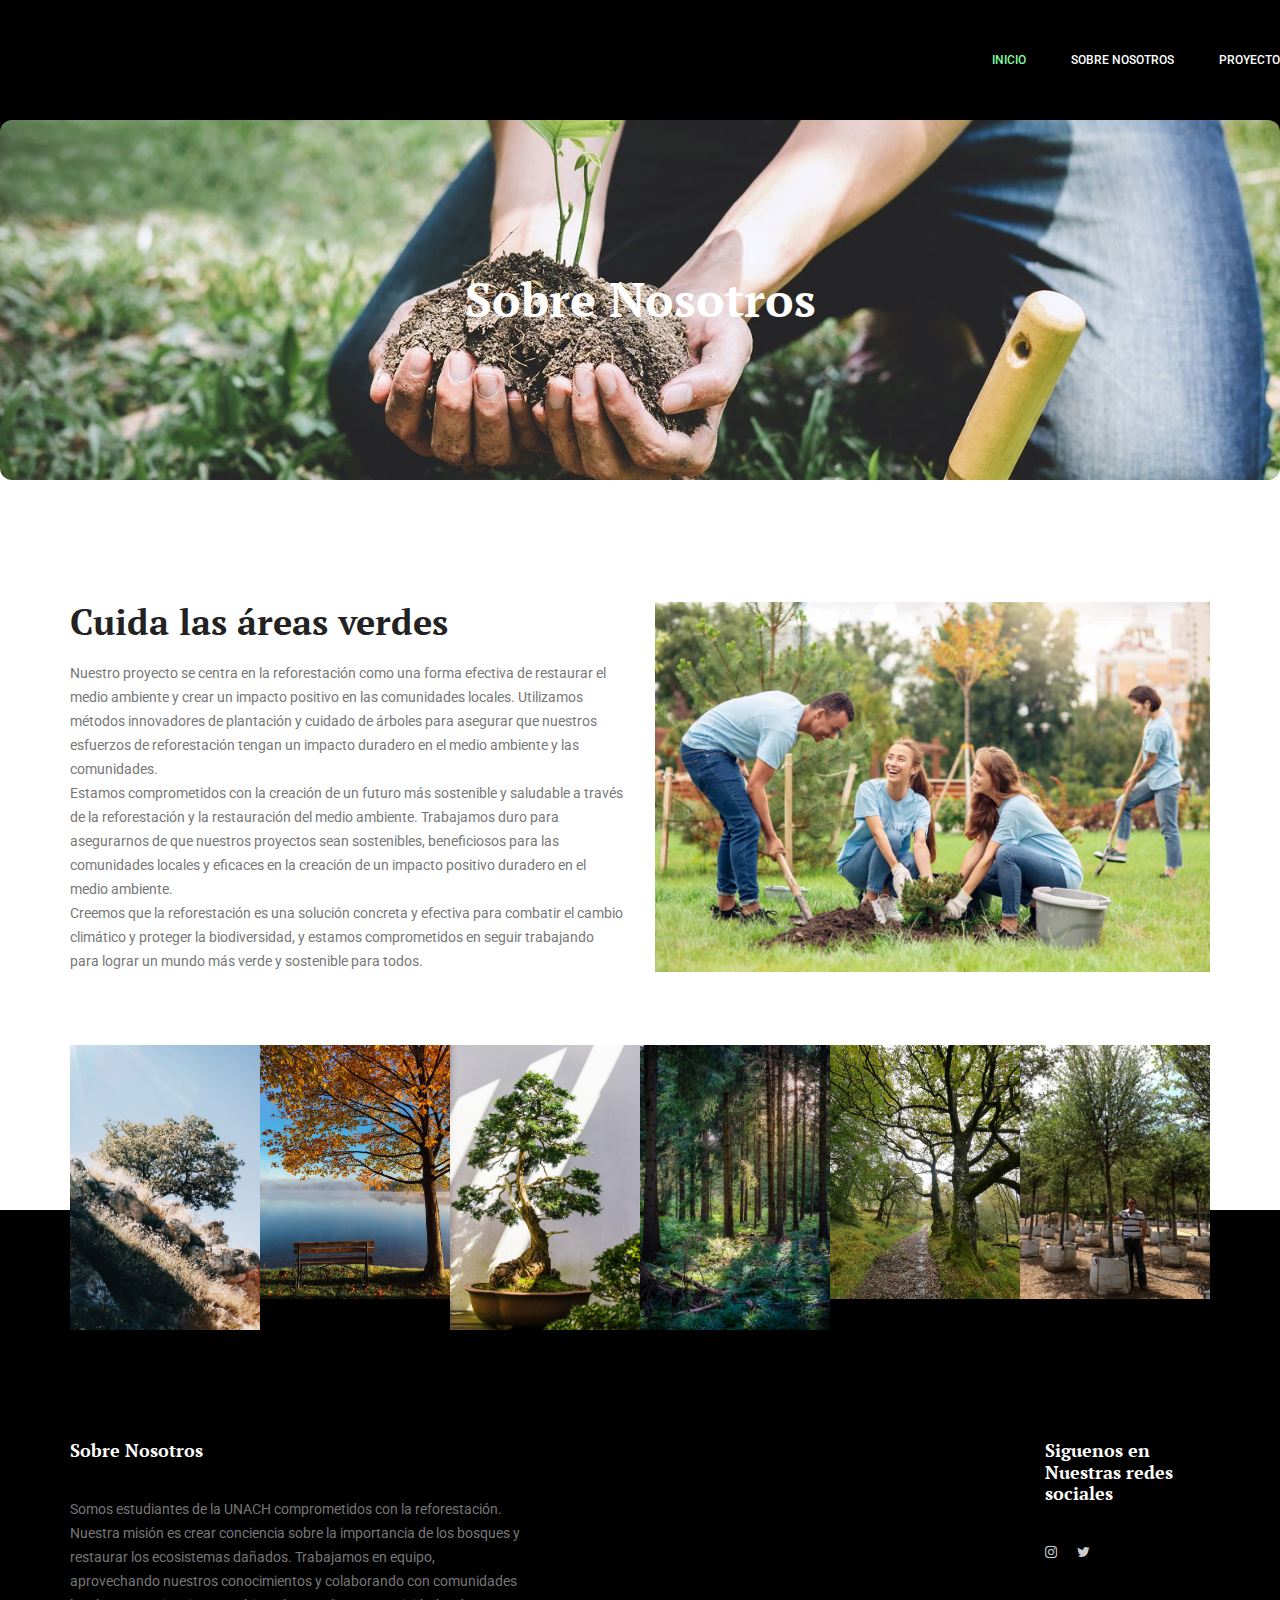
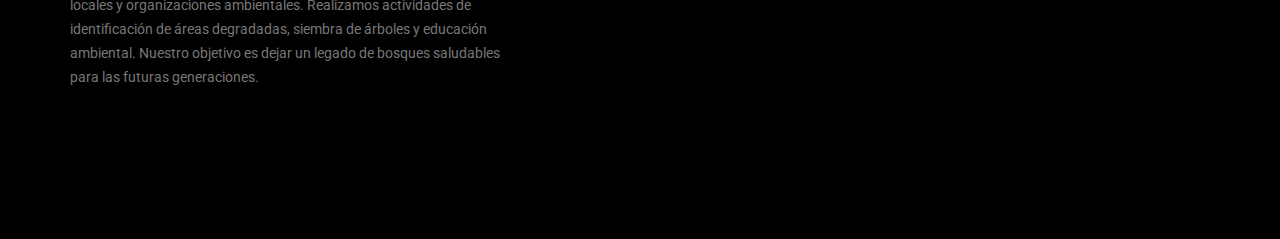
==== commit eb2f000b: "Add files via upload" ====
--- a/about-us.html
+++ b/about-us.html
@@ -86,64 +86,70 @@
         <br>
 		<br>
 		<br>
-        <!--================Instagram Area =================-->
-        <section class="instagram_area">
-          <div class="container box_1620">
-           
-            <div class="instagram_image row m0">
-              <a href="https://www.instagram.com/p/B5OZJFEFTsO/"><img src="img/instagram/arbol.jpg" alt=""></a>
-              <a href="https://www.instagram.com/p/B5OZLNVlB7G/"><img src="img/instagram/arbol2.jpg" alt=""></a>
-              <a href="https://www.instagram.com/p/B5OZQHHFkyT/"><img src="img/instagram/arbolescortados.jpg" alt=""></a>
-              <a href="https://www.instagram.com/p/B5OZWuBFK3m/"><img src="img/instagram/plan.jpg" alt=""></a>
-              <a href="https://www.instagram.com/p/B5OZavFFdlR/"><img src="img/instagram/desforestacion.jpg" alt=""></a>
-              <a href="https://www.instagram.com/p/B5OZY0kF2df/"><img src="img/instagram/m.jpg" alt=""></a>
+       
+  <!--================Instagram Area =================-->
+  <section class="instagram_area">
+    <div class="container box_1620">
+     
+      <div class="instagram_image row m0">
+        <a href="https://www.instagram.com/p/B5OZJFEFTsO/"><img src="img/instagram/arbol.jpg" alt=""></a>
+        <a href="https://www.instagram.com/p/B5OZLNVlB7G/"><img src="img/instagram/arbol2.jpg" alt=""></a>
+        <a href="https://www.instagram.com/p/B5OZQHHFkyT/"><img src="img/instagram/arbolescortados.jpg" alt=""></a>
+        <a href="https://www.instagram.com/p/B5OZWuBFK3m/"><img src="img/instagram/plan.jpg" alt=""></a>
+        <a href="https://www.instagram.com/p/B5OZavFFdlR/"><img src="img/instagram/desforestacion.jpg" alt=""></a>
+        <a href="https://www.instagram.com/p/B5OZY0kF2df/"><img src="img/instagram/m.jpg" alt=""></a>
+      </div>
+    </div>
+  </section>
+  <!--================End Instagram Area =================-->
+
+  <!--================Footer Area =================-->
+  <footer class="footer_area">
+    <div class="container">
+      <div class="row footer_inner">
+        <div class="col-lg-5 col-sm-6">
+          <aside class="f_widget ab_widget">
+            <div class="f_title">
+              <h3>Sobre Nosotros</h3>
             </div>
-          </div>
-        </section>
-        <!--================End Instagram Area =================-->
+            <p>Somos estudiantes de la UNACH comprometidos con la reforestación. Nuestra misión es crear conciencia 
+              sobre la importancia de los bosques y restaurar los ecosistemas dañados. Trabajamos en equipo, aprovechando
+               nuestros conocimientos y colaborando con comunidades locales y organizaciones ambientales. Realizamos actividades
+                de identificación de áreas degradadas, siembra de árboles y educación ambiental. 
+              Nuestro objetivo es dejar un legado de bosques saludables para las futuras generaciones.</p>
+          </aside>
+        </div>
+        <div class="col-lg-5 col-sm-6">
+          <aside class="f_widget news_widget">
+            <div class="f_title">
 
-        <!--================Footer Area =================-->
-        <footer class="footer_area">
-        	<div class="container">
-        		<div class="row footer_inner">
-        			<div class="col-lg-5 col-sm-6">
-        				<aside class="f_widget ab_widget">
-        					<div class="f_title">
-        						<h3>Sobre Nosotros</h3>
-        					</div>
-        					<p>Somos estudiantes y queremos crear consciencia sobre la importancia de la reforestación</p>
-        				</aside>
-        			</div>
-        			<div class="col-lg-5 col-sm-6">
-        				<aside class="f_widget news_widget">
-        					<div class="f_title">
+            </div>
 
-        					</div>
+            <div id="mc_embed_signup">
+                          <form target="_blank" action="https://spondonit.us12.list-manage.com/subscribe/post?u=1462626880ade1ac87bd9c93a&amp;id=92a4423d01" method="get" class="subscribe_form relative">
+                            <div class="input-group d-flex flex-row">
+                                </div>
+                              <div class="mt-10 info"></div>
+                          </form>
+                      </div>
+          </aside>
+        </div>
+        <div class="col-lg-2">
+          <aside class="f_widget social_widget">
+            <div class="f_title">
+              <h3>Siguenos en Nuestras redes sociales</h3>
+            </div>
+            <ul class="list">
+              <li><a href="https://www.instagram.com/andresmtya/"><i class="fa fa-instagram"></i></a></li>
+              <li><a href="https://twitter.com/SYSDarkboen"><i class="fa fa-twitter"></i></a></li>
+            </ul>
+          </aside>
+        </div>
+      </div>
+    </div>
+  </footer>
+  <!--================End Footer Area =================-->
 
-        					<div id="mc_embed_signup">
-                                <form target="_blank" action="https://spondonit.us12.list-manage.com/subscribe/post?u=1462626880ade1ac87bd9c93a&amp;id=92a4423d01" method="get" class="subscribe_form relative">
-                                	<div class="input-group d-flex flex-row">
-                                      </div>
-                                    <div class="mt-10 info"></div>
-                                </form>
-                            </div>
-        				</aside>
-        			</div>
-        			<div class="col-lg-2">
-        				<aside class="f_widget social_widget">
-        					<div class="f_title">
-        						<h3>Siguenos en Nuestras redes sociales</h3>
-        					</div>
-        					<ul class="list">
-        						<li><a href="https://www.instagram.com/carlos.armenta5/"><i class="fa fa-facebook"></i></a></li>
-        						<li><a href="https://twitter.com/SYSDarkboen"><i class="fa fa-twitter"></i></a></li>
-        					</ul>
-        				</aside>
-        			</div>
-        		</div>
-        	</div>
-        </footer>
-        <!--================End Footer Area =================-->
 
 
 
--- a/vendors/linericon/style.css
+++ b/vendors/linericon/style.css
@@ -0,0 +1,536 @@
+@font-face {
+	font-family: 'Linearicons-Free';
+	src:url('fonts/Linearicons-Free.eot?w118d');
+	src:url('fonts/Linearicons-Free.eot?#iefixw118d') format('embedded-opentype'),
+		url('fonts/Linearicons-Free.woff2?w118d') format('woff2'),
+		url('fonts/Linearicons-Free.woff?w118d') format('woff'),
+		url('fonts/Linearicons-Free.ttf?w118d') format('truetype'),
+		url('fonts/Linearicons-Free.svg?w118d#Linearicons-Free') format('svg');
+	font-weight: normal;
+	font-style: normal;
+}
+
+.lnr {
+	font-family: 'Linearicons-Free';
+	speak: none;
+	font-style: normal;
+	font-weight: normal;
+	font-variant: normal;
+	text-transform: none;
+	line-height: 1;
+
+	/* Better Font Rendering =========== */
+	-webkit-font-smoothing: antialiased;
+	-moz-osx-font-smoothing: grayscale;
+}
+
+.lnr-home:before {
+	content: "\e800";
+}
+.lnr-apartment:before {
+	content: "\e801";
+}
+.lnr-pencil:before {
+	content: "\e802";
+}
+.lnr-magic-wand:before {
+	content: "\e803";
+}
+.lnr-drop:before {
+	content: "\e804";
+}
+.lnr-lighter:before {
+	content: "\e805";
+}
+.lnr-poop:before {
+	content: "\e806";
+}
+.lnr-sun:before {
+	content: "\e807";
+}
+.lnr-moon:before {
+	content: "\e808";
+}
+.lnr-cloud:before {
+	content: "\e809";
+}
+.lnr-cloud-upload:before {
+	content: "\e80a";
+}
+.lnr-cloud-download:before {
+	content: "\e80b";
+}
+.lnr-cloud-sync:before {
+	content: "\e80c";
+}
+.lnr-cloud-check:before {
+	content: "\e80d";
+}
+.lnr-database:before {
+	content: "\e80e";
+}
+.lnr-lock:before {
+	content: "\e80f";
+}
+.lnr-cog:before {
+	content: "\e810";
+}
+.lnr-trash:before {
+	content: "\e811";
+}
+.lnr-dice:before {
+	content: "\e812";
+}
+.lnr-heart:before {
+	content: "\e813";
+}
+.lnr-star:before {
+	content: "\e814";
+}
+.lnr-star-half:before {
+	content: "\e815";
+}
+.lnr-star-empty:before {
+	content: "\e816";
+}
+.lnr-flag:before {
+	content: "\e817";
+}
+.lnr-envelope:before {
+	content: "\e818";
+}
+.lnr-paperclip:before {
+	content: "\e819";
+}
+.lnr-inbox:before {
+	content: "\e81a";
+}
+.lnr-eye:before {
+	content: "\e81b";
+}
+.lnr-printer:before {
+	content: "\e81c";
+}
+.lnr-file-empty:before {
+	content: "\e81d";
+}
+.lnr-file-add:before {
+	content: "\e81e";
+}
+.lnr-enter:before {
+	content: "\e81f";
+}
+.lnr-exit:before {
+	content: "\e820";
+}
+.lnr-graduation-hat:before {
+	content: "\e821";
+}
+.lnr-license:before {
+	content: "\e822";
+}
+.lnr-music-note:before {
+	content: "\e823";
+}
+.lnr-film-play:before {
+	content: "\e824";
+}
+.lnr-camera-video:before {
+	content: "\e825";
+}
+.lnr-camera:before {
+	content: "\e826";
+}
+.lnr-picture:before {
+	content: "\e827";
+}
+.lnr-book:before {
+	content: "\e828";
+}
+.lnr-bookmark:before {
+	content: "\e829";
+}
+.lnr-user:before {
+	content: "\e82a";
+}
+.lnr-users:before {
+	content: "\e82b";
+}
+.lnr-shirt:before {
+	content: "\e82c";
+}
+.lnr-store:before {
+	content: "\e82d";
+}
+.lnr-cart:before {
+	content: "\e82e";
+}
+.lnr-tag:before {
+	content: "\e82f";
+}
+.lnr-phone-handset:before {
+	content: "\e830";
+}
+.lnr-phone:before {
+	content: "\e831";
+}
+.lnr-pushpin:before {
+	content: "\e832";
+}
+.lnr-map-marker:before {
+	content: "\e833";
+}
+.lnr-map:before {
+	content: "\e834";
+}
+.lnr-location:before {
+	content: "\e835";
+}
+.lnr-calendar-full:before {
+	content: "\e836";
+}
+.lnr-keyboard:before {
+	content: "\e837";
+}
+.lnr-spell-check:before {
+	content: "\e838";
+}
+.lnr-screen:before {
+	content: "\e839";
+}
+.lnr-smartphone:before {
+	content: "\e83a";
+}
+.lnr-tablet:before {
+	content: "\e83b";
+}
+.lnr-laptop:before {
+	content: "\e83c";
+}
+.lnr-laptop-phone:before {
+	content: "\e83d";
+}
+.lnr-power-switch:before {
+	content: "\e83e";
+}
+.lnr-bubble:before {
+	content: "\e83f";
+}
+.lnr-heart-pulse:before {
+	content: "\e840";
+}
+.lnr-construction:before {
+	content: "\e841";
+}
+.lnr-pie-chart:before {
+	content: "\e842";
+}
+.lnr-chart-bars:before {
+	content: "\e843";
+}
+.lnr-gift:before {
+	content: "\e844";
+}
+.lnr-diamond:before {
+	content: "\e845";
+}
+.lnr-linearicons:before {
+	content: "\e846";
+}
+.lnr-dinner:before {
+	content: "\e847";
+}
+.lnr-coffee-cup:before {
+	content: "\e848";
+}
+.lnr-leaf:before {
+	content: "\e849";
+}
+.lnr-paw:before {
+	content: "\e84a";
+}
+.lnr-rocket:before {
+	content: "\e84b";
+}
+.lnr-briefcase:before {
+	content: "\e84c";
+}
+.lnr-bus:before {
+	content: "\e84d";
+}
+.lnr-car:before {
+	content: "\e84e";
+}
+.lnr-train:before {
+	content: "\e84f";
+}
+.lnr-bicycle:before {
+	content: "\e850";
+}
+.lnr-wheelchair:before {
+	content: "\e851";
+}
+.lnr-select:before {
+	content: "\e852";
+}
+.lnr-earth:before {
+	content: "\e853";
+}
+.lnr-smile:before {
+	content: "\e854";
+}
+.lnr-sad:before {
+	content: "\e855";
+}
+.lnr-neutral:before {
+	content: "\e856";
+}
+.lnr-mustache:before {
+	content: "\e857";
+}
+.lnr-alarm:before {
+	content: "\e858";
+}
+.lnr-bullhorn:before {
+	content: "\e859";
+}
+.lnr-volume-high:before {
+	content: "\e85a";
+}
+.lnr-volume-medium:before {
+	content: "\e85b";
+}
+.lnr-volume-low:before {
+	content: "\e85c";
+}
+.lnr-volume:before {
+	content: "\e85d";
+}
+.lnr-mic:before {
+	content: "\e85e";
+}
+.lnr-hourglass:before {
+	content: "\e85f";
+}
+.lnr-undo:before {
+	content: "\e860";
+}
+.lnr-redo:before {
+	content: "\e861";
+}
+.lnr-sync:before {
+	content: "\e862";
+}
+.lnr-history:before {
+	content: "\e863";
+}
+.lnr-clock:before {
+	content: "\e864";
+}
+.lnr-download:before {
+	content: "\e865";
+}
+.lnr-upload:before {
+	content: "\e866";
+}
+.lnr-enter-down:before {
+	content: "\e867";
+}
+.lnr-exit-up:before {
+	content: "\e868";
+}
+.lnr-bug:before {
+	content: "\e869";
+}
+.lnr-code:before {
+	content: "\e86a";
+}
+.lnr-link:before {
+	content: "\e86b";
+}
+.lnr-unlink:before {
+	content: "\e86c";
+}
+.lnr-thumbs-up:before {
+	content: "\e86d";
+}
+.lnr-thumbs-down:before {
+	content: "\e86e";
+}
+.lnr-magnifier:before {
+	content: "\e86f";
+}
+.lnr-cross:before {
+	content: "\e870";
+}
+.lnr-menu:before {
+	content: "\e871";
+}
+.lnr-list:before {
+	content: "\e872";
+}
+.lnr-chevron-up:before {
+	content: "\e873";
+}
+.lnr-chevron-down:before {
+	content: "\e874";
+}
+.lnr-chevron-left:before {
+	content: "\e875";
+}
+.lnr-chevron-right:before {
+	content: "\e876";
+}
+.lnr-arrow-up:before {
+	content: "\e877";
+}
+.lnr-arrow-down:before {
+	content: "\e878";
+}
+.lnr-arrow-left:before {
+	content: "\e879";
+}
+.lnr-arrow-right:before {
+	content: "\e87a";
+}
+.lnr-move:before {
+	content: "\e87b";
+}
+.lnr-warning:before {
+	content: "\e87c";
+}
+.lnr-question-circle:before {
+	content: "\e87d";
+}
+.lnr-menu-circle:before {
+	content: "\e87e";
+}
+.lnr-checkmark-circle:before {
+	content: "\e87f";
+}
+.lnr-cross-circle:before {
+	content: "\e880";
+}
+.lnr-plus-circle:before {
+	content: "\e881";
+}
+.lnr-circle-minus:before {
+	content: "\e882";
+}
+.lnr-arrow-up-circle:before {
+	content: "\e883";
+}
+.lnr-arrow-down-circle:before {
+	content: "\e884";
+}
+.lnr-arrow-left-circle:before {
+	content: "\e885";
+}
+.lnr-arrow-right-circle:before {
+	content: "\e886";
+}
+.lnr-chevron-up-circle:before {
+	content: "\e887";
+}
+.lnr-chevron-down-circle:before {
+	content: "\e888";
+}
+.lnr-chevron-left-circle:before {
+	content: "\e889";
+}
+.lnr-chevron-right-circle:before {
+	content: "\e88a";
+}
+.lnr-crop:before {
+	content: "\e88b";
+}
+.lnr-frame-expand:before {
+	content: "\e88c";
+}
+.lnr-frame-contract:before {
+	content: "\e88d";
+}
+.lnr-layers:before {
+	content: "\e88e";
+}
+.lnr-funnel:before {
+	content: "\e88f";
+}
+.lnr-text-format:before {
+	content: "\e890";
+}
+.lnr-text-format-remove:before {
+	content: "\e891";
+}
+.lnr-text-size:before {
+	content: "\e892";
+}
+.lnr-bold:before {
+	content: "\e893";
+}
+.lnr-italic:before {
+	content: "\e894";
+}
+.lnr-underline:before {
+	content: "\e895";
+}
+.lnr-strikethrough:before {
+	content: "\e896";
+}
+.lnr-highlight:before {
+	content: "\e897";
+}
+.lnr-text-align-left:before {
+	content: "\e898";
+}
+.lnr-text-align-center:before {
+	content: "\e899";
+}
+.lnr-text-align-right:before {
+	content: "\e89a";
+}
+.lnr-text-align-justify:before {
+	content: "\e89b";
+}
+.lnr-line-spacing:before {
+	content: "\e89c";
+}
+.lnr-indent-increase:before {
+	content: "\e89d";
+}
+.lnr-indent-decrease:before {
+	content: "\e89e";
+}
+.lnr-pilcrow:before {
+	content: "\e89f";
+}
+.lnr-direction-ltr:before {
+	content: "\e8a0";
+}
+.lnr-direction-rtl:before {
+	content: "\e8a1";
+}
+.lnr-page-break:before {
+	content: "\e8a2";
+}
+.lnr-sort-alpha-asc:before {
+	content: "\e8a3";
+}
+.lnr-sort-amount-asc:before {
+	content: "\e8a4";
+}
+.lnr-hand:before {
+	content: "\e8a5";
+}
+.lnr-pointer-up:before {
+	content: "\e8a6";
+}
+.lnr-pointer-right:before {
+	content: "\e8a7";
+}
+.lnr-pointer-down:before {
+	content: "\e8a8";
+}
+.lnr-pointer-left:before {
+	content: "\e8a9";
+}
--- a/vendors/lightbox/simpleLightbox.css
+++ b/vendors/lightbox/simpleLightbox.css
@@ -0,0 +1,296 @@
+.slbOverlay, .slbWrapOuter, .slbWrap {
+  position: fixed;
+  top: 0;
+  right: 0;
+  bottom: 0;
+  left: 0;
+}
+
+.slbOverlay {
+  overflow: hidden;
+  z-index: 2000;
+  background-color: #000;
+  opacity: 0.7;
+  filter: alpha(opacity=70);
+  -webkit-animation: slbOverlay 0.5s;
+  -moz-animation: slbOverlay 0.5s;
+  animation: slbOverlay 0.5s;
+}
+
+.slbWrapOuter {
+  overflow-x: hidden;
+  overflow-y: auto;
+  z-index: 2010;
+}
+
+.slbWrap {
+  position: absolute;
+  text-align: center;
+}
+
+.slbWrap:before {
+  content: "";
+  display: inline-block;
+  height: 100%;
+  vertical-align: middle;
+}
+
+.slbContentOuter {
+  display: inline-block;
+  vertical-align: middle;
+  margin: 0px auto;
+  padding: 0 1em;
+  box-sizing: border-box;
+  z-index: 2020;
+  text-align: left;
+  max-width: 100%;
+}
+
+.slbContentEl .slbContentOuter {
+  padding: 5em 1em;
+}
+
+.slbContent {
+  position: relative;
+}
+
+.slbContentEl .slbContent {
+  -webkit-animation: slbEnter 0.3s;
+  -moz-animation: slbEnter 0.3s;
+  animation: slbEnter 0.3s;
+  background-color: #fff;
+  box-shadow: 0 0.2em 1em rgba(0, 0, 0, 0.4);
+}
+
+.slbImageWrap {
+  -webkit-animation: slbEnter 0.3s;
+  -moz-animation: slbEnter 0.3s;
+  animation: slbEnter 0.3s;
+  position: relative;
+}
+
+.slbImageWrap:after {
+  content: "";
+  position: absolute;
+  left: 0;
+  right: 0;
+  top: 5em;
+  bottom: 5em;
+  display: block;
+  z-index: -1;
+  box-shadow: 0 0.2em 1em rgba(0, 0, 0, 0.6);
+  background-color: #FFF;
+}
+
+.slbImage {
+  width: auto;
+  max-width: 100%;
+  height: auto;
+  display: block;
+  line-height: 0;
+  box-sizing: border-box;
+  padding: 5em 0;
+  margin: 0 auto;
+}
+
+.slbCaption {
+  display: inline-block;
+  max-width: 100%;
+  overflow: hidden;
+  text-overflow: ellipsis;
+  white-space: nowrap;
+  word-wrap: normal;
+  font-size: 1.4em;
+  position: absolute;
+  left: 0;
+  right: 0;
+  bottom: 0;
+  padding: 0.71429em 0;
+  color: #fff;
+  color: rgba(255, 255, 255, 0.7);
+  text-align: center;
+}
+
+.slbCloseBtn, .slbArrow {
+  margin: 0;
+  padding: 0;
+  border: 0;
+  cursor: pointer;
+  background: none;
+}
+
+.slbCloseBtn::-moz-focus-inner, .slbArrow::-moz-focus-inner {
+  padding: 0;
+  border: 0;
+}
+
+.slbCloseBtn:hover, .slbArrow:hover {
+  opacity: 0.5;
+}
+
+.slbCloseBtn:active, .slbArrow:active {
+  opacity: 0.8;
+}
+
+.slbCloseBtn {
+  -webkit-animation: slbEnter 0.3s;
+  -moz-animation: slbEnter 0.3s;
+  animation: slbEnter 0.3s;
+  font-size: 3em;
+  width: 1.66667em;
+  height: 1.66667em;
+  line-height: 1.66667em;
+  position: absolute;
+  right: -0.33333em;
+  top: 0;
+  color: #fff;
+  color: rgba(255, 255, 255, 0.7);
+  text-align: center;
+    outline: none;
+    box-shadow: none;
+}
+
+.slbLoading .slbCloseBtn {
+  display: none;
+}
+
+.slbLoadingText {
+  font-size: 1.4em;
+  color: #fff;
+  color: rgba(255, 255, 255, 0.9);
+}
+
+.slbArrows {
+  position: fixed;
+  top: 50%;
+  left: 0;
+  right: 0;
+}
+
+.slbLoading .slbArrows {
+  display: none;
+}
+
+.slbArrow {
+  position: absolute;
+  top: 50%;
+  margin-top: -5em;
+  width: 5em;
+  height: 10em;
+  opacity: 0.7;
+  text-indent: -999em;
+  overflow: hidden;
+    outline: none;
+    box-shadow: none;
+}
+
+.slbArrow:before {
+  content: "";
+  position: absolute;
+  top: 50%;
+  left: 50%;
+  margin: -0.8em 0 0 -0.8em;
+  border: 0.8em solid transparent;
+}
+
+.slbArrow.next {
+  right: 0;
+}
+
+.slbArrow.next:before {
+  border-left-color: #fff;
+}
+
+.slbArrow.prev {
+  left: 0;
+}
+
+.slbArrow.prev:before {
+  border-right-color: #fff;
+}
+
+.slbIframeCont {
+  width: 80em;
+  height: 0;
+  overflow: hidden;
+  padding-top: 56.25%;
+  margin: 5em 0;
+}
+
+.slbIframe {
+  position: absolute;
+  top: 0;
+  left: 0;
+  width: 100%;
+  height: 100%;
+  box-shadow: 0 0.2em 1em rgba(0, 0, 0, 0.6);
+  background: #000;
+}
+
+@-webkit-keyframes slbOverlay {
+  from {
+    opacity: 0;
+  }
+  to {
+    opacity: 0.7;
+  }
+}
+
+@-moz-keyframes slbOverlay {
+  from {
+    opacity: 0;
+  }
+  to {
+    opacity: 0.7;
+  }
+}
+
+@keyframes slbOverlay {
+  from {
+    opacity: 0;
+  }
+  to {
+    opacity: 0.7;
+  }
+}
+
+@-webkit-keyframes slbEnter {
+  from {
+    opacity: 0;
+    -webkit-transform: translate3d(0, -1em, 0);
+  }
+  to {
+    opacity: 1;
+    -webkit-transform: translate3d(0, 0, 0);
+  }
+}
+
+@-moz-keyframes slbEnter {
+  from {
+    opacity: 0;
+    -moz-transform: translate3d(0, -1em, 0);
+  }
+  to {
+    opacity: 1;
+    -moz-transform: translate3d(0, 0, 0);
+  }
+}
+
+@keyframes slbEnter {
+  from {
+    opacity: 0;
+    -webkit-transform: translate3d(0, -1em, 0);
+    -moz-transform: translate3d(0, -1em, 0);
+    -ms-transform: translate3d(0, -1em, 0);
+    -o-transform: translate3d(0, -1em, 0);
+    transform: translate3d(0, -1em, 0);
+  }
+  to {
+    opacity: 1;
+    -webkit-transform: translate3d(0, 0, 0);
+    -moz-transform: translate3d(0, 0, 0);
+    -ms-transform: translate3d(0, 0, 0);
+    -o-transform: translate3d(0, 0, 0);
+    transform: translate3d(0, 0, 0);
+  }
+}
--- a/vendors/nice-select/css/nice-select.css
+++ b/vendors/nice-select/css/nice-select.css
@@ -0,0 +1,138 @@
+.nice-select {
+  -webkit-tap-highlight-color: transparent;
+  background-color: #fff;
+  border-radius: 5px;
+  border: solid 1px #e8e8e8;
+  box-sizing: border-box;
+  clear: both;
+  cursor: pointer;
+  display: block;
+  float: left;
+  font-family: inherit;
+  font-size: 14px;
+  font-weight: normal;
+  height: 42px;
+  line-height: 40px;
+  outline: none;
+  padding-left: 18px;
+  padding-right: 30px;
+  position: relative;
+  text-align: left !important;
+  -webkit-transition: all 0.2s ease-in-out;
+  transition: all 0.2s ease-in-out;
+  -webkit-user-select: none;
+     -moz-user-select: none;
+      -ms-user-select: none;
+          user-select: none;
+  white-space: nowrap;
+  width: auto; }
+  .nice-select:hover {
+    border-color: #dbdbdb; }
+  .nice-select:active, .nice-select.open, .nice-select:focus {
+    border-color: #999; }
+  .nice-select:after {
+    border-bottom: 2px solid #999;
+    border-right: 2px solid #999;
+    content: '';
+    display: block;
+    height: 5px;
+    margin-top: -4px;
+    pointer-events: none;
+    position: absolute;
+    right: 12px;
+    top: 50%;
+    -webkit-transform-origin: 66% 66%;
+        -ms-transform-origin: 66% 66%;
+            transform-origin: 66% 66%;
+    -webkit-transform: rotate(45deg);
+        -ms-transform: rotate(45deg);
+            transform: rotate(45deg);
+    -webkit-transition: all 0.15s ease-in-out;
+    transition: all 0.15s ease-in-out;
+    width: 5px; }
+  .nice-select.open:after {
+    -webkit-transform: rotate(-135deg);
+        -ms-transform: rotate(-135deg);
+            transform: rotate(-135deg); }
+  .nice-select.open .list {
+    opacity: 1;
+    pointer-events: auto;
+    -webkit-transform: scale(1) translateY(0);
+        -ms-transform: scale(1) translateY(0);
+            transform: scale(1) translateY(0); }
+  .nice-select.disabled {
+    border-color: #ededed;
+    color: #999;
+    pointer-events: none; }
+    .nice-select.disabled:after {
+      border-color: #cccccc; }
+  .nice-select.wide {
+    width: 100%; }
+    .nice-select.wide .list {
+      left: 0 !important;
+      right: 0 !important; }
+  .nice-select.right {
+    float: right; }
+    .nice-select.right .list {
+      left: auto;
+      right: 0; }
+  .nice-select.small {
+    font-size: 12px;
+    height: 36px;
+    line-height: 34px; }
+    .nice-select.small:after {
+      height: 4px;
+      width: 4px; }
+    .nice-select.small .option {
+      line-height: 34px;
+      min-height: 34px; }
+  .nice-select .list {
+    background-color: #fff;
+    border-radius: 5px;
+    box-shadow: 0 0 0 1px rgba(68, 68, 68, 0.11);
+    box-sizing: border-box;
+    margin-top: 4px;
+    opacity: 0;
+    overflow: hidden;
+    padding: 0;
+    pointer-events: none;
+    position: absolute;
+    top: 100%;
+    left: 0;
+    -webkit-transform-origin: 50% 0;
+        -ms-transform-origin: 50% 0;
+            transform-origin: 50% 0;
+    -webkit-transform: scale(0.75) translateY(-21px);
+        -ms-transform: scale(0.75) translateY(-21px);
+            transform: scale(0.75) translateY(-21px);
+    -webkit-transition: all 0.2s cubic-bezier(0.5, 0, 0, 1.25), opacity 0.15s ease-out;
+    transition: all 0.2s cubic-bezier(0.5, 0, 0, 1.25), opacity 0.15s ease-out;
+    z-index: 9; }
+    .nice-select .list:hover .option:not(:hover) {
+      background-color: transparent !important; }
+  .nice-select .option {
+    cursor: pointer;
+    font-weight: 400;
+    line-height: 40px;
+    list-style: none;
+    min-height: 40px;
+    outline: none;
+    padding-left: 18px;
+    padding-right: 29px;
+    text-align: left;
+    -webkit-transition: all 0.2s;
+    transition: all 0.2s; }
+    .nice-select .option:hover, .nice-select .option.focus, .nice-select .option.selected.focus {
+      background-color: #f6f6f6; }
+    .nice-select .option.selected {
+      font-weight: bold; }
+    .nice-select .option.disabled {
+      background-color: transparent;
+      color: #999;
+      cursor: default; }
+
+.no-csspointerevents .nice-select .list {
+  display: none; }
+
+.no-csspointerevents .nice-select.open .list {
+  display: block; }
